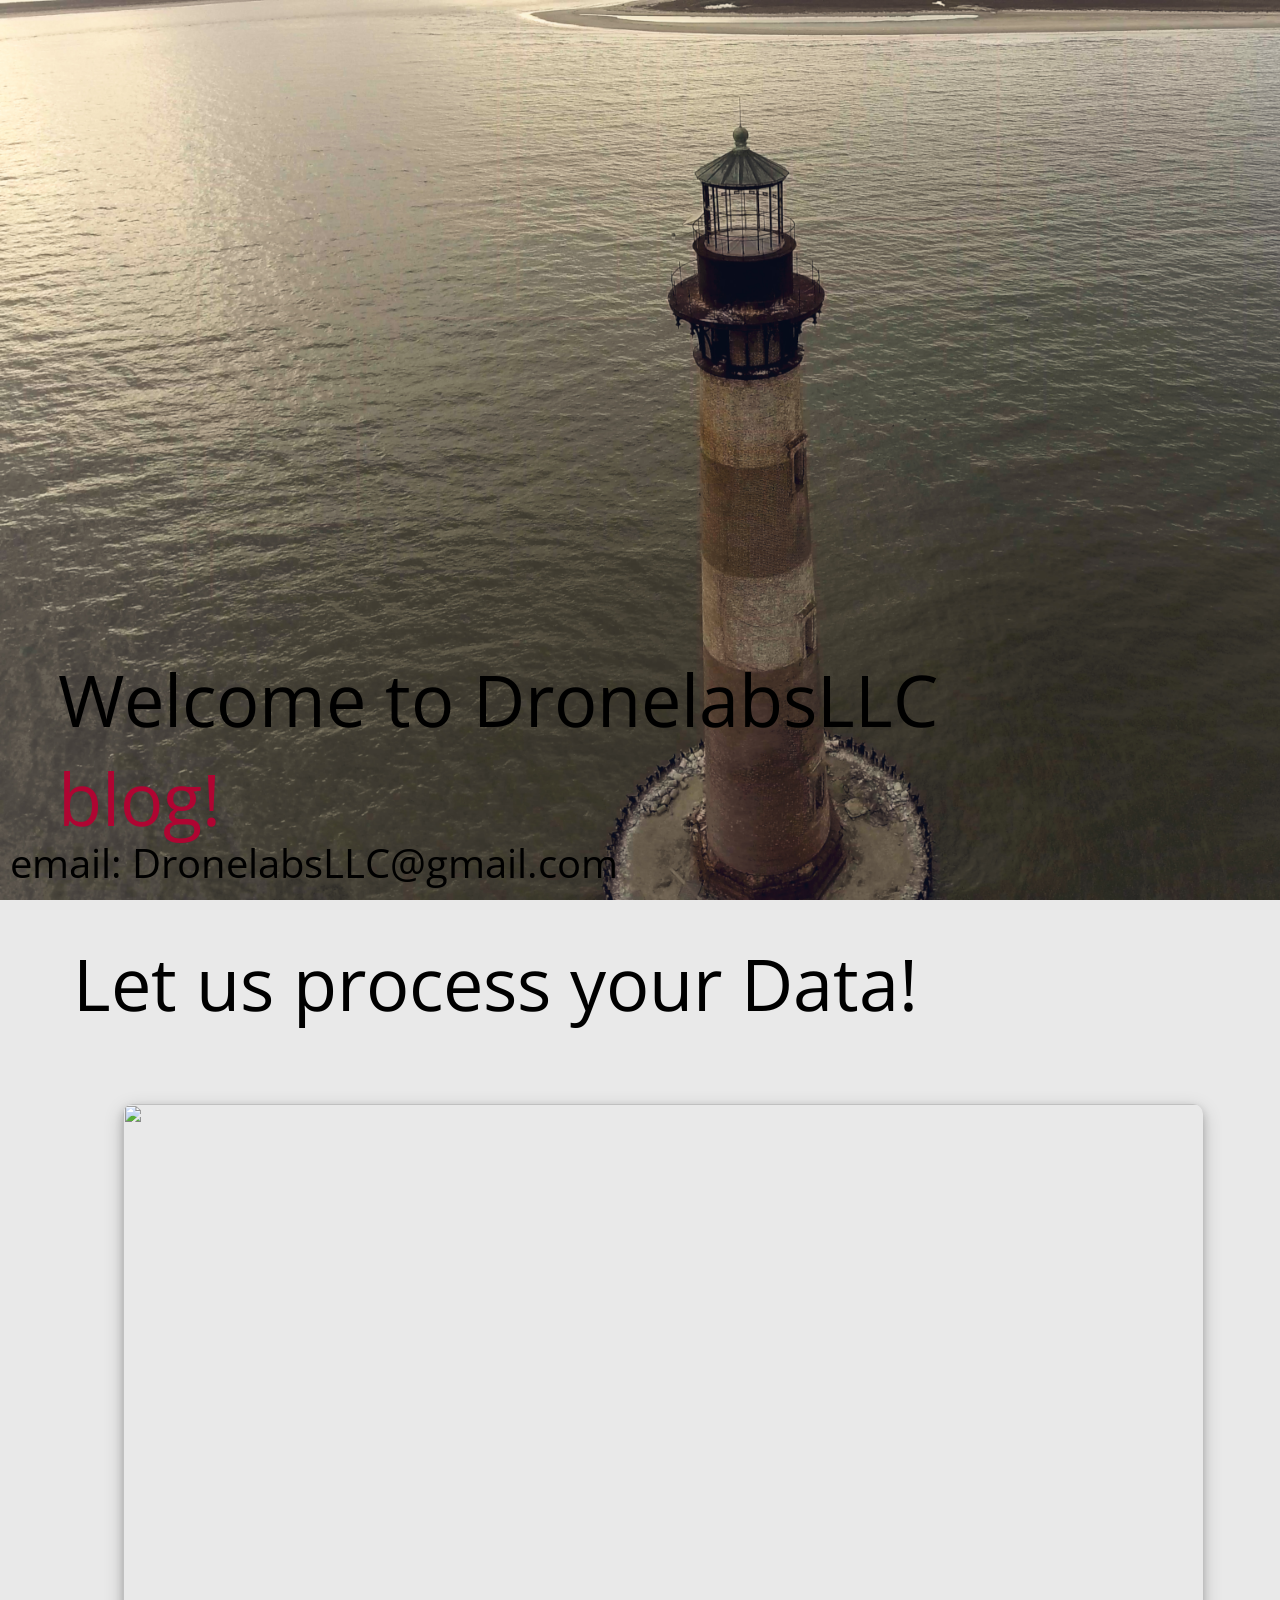
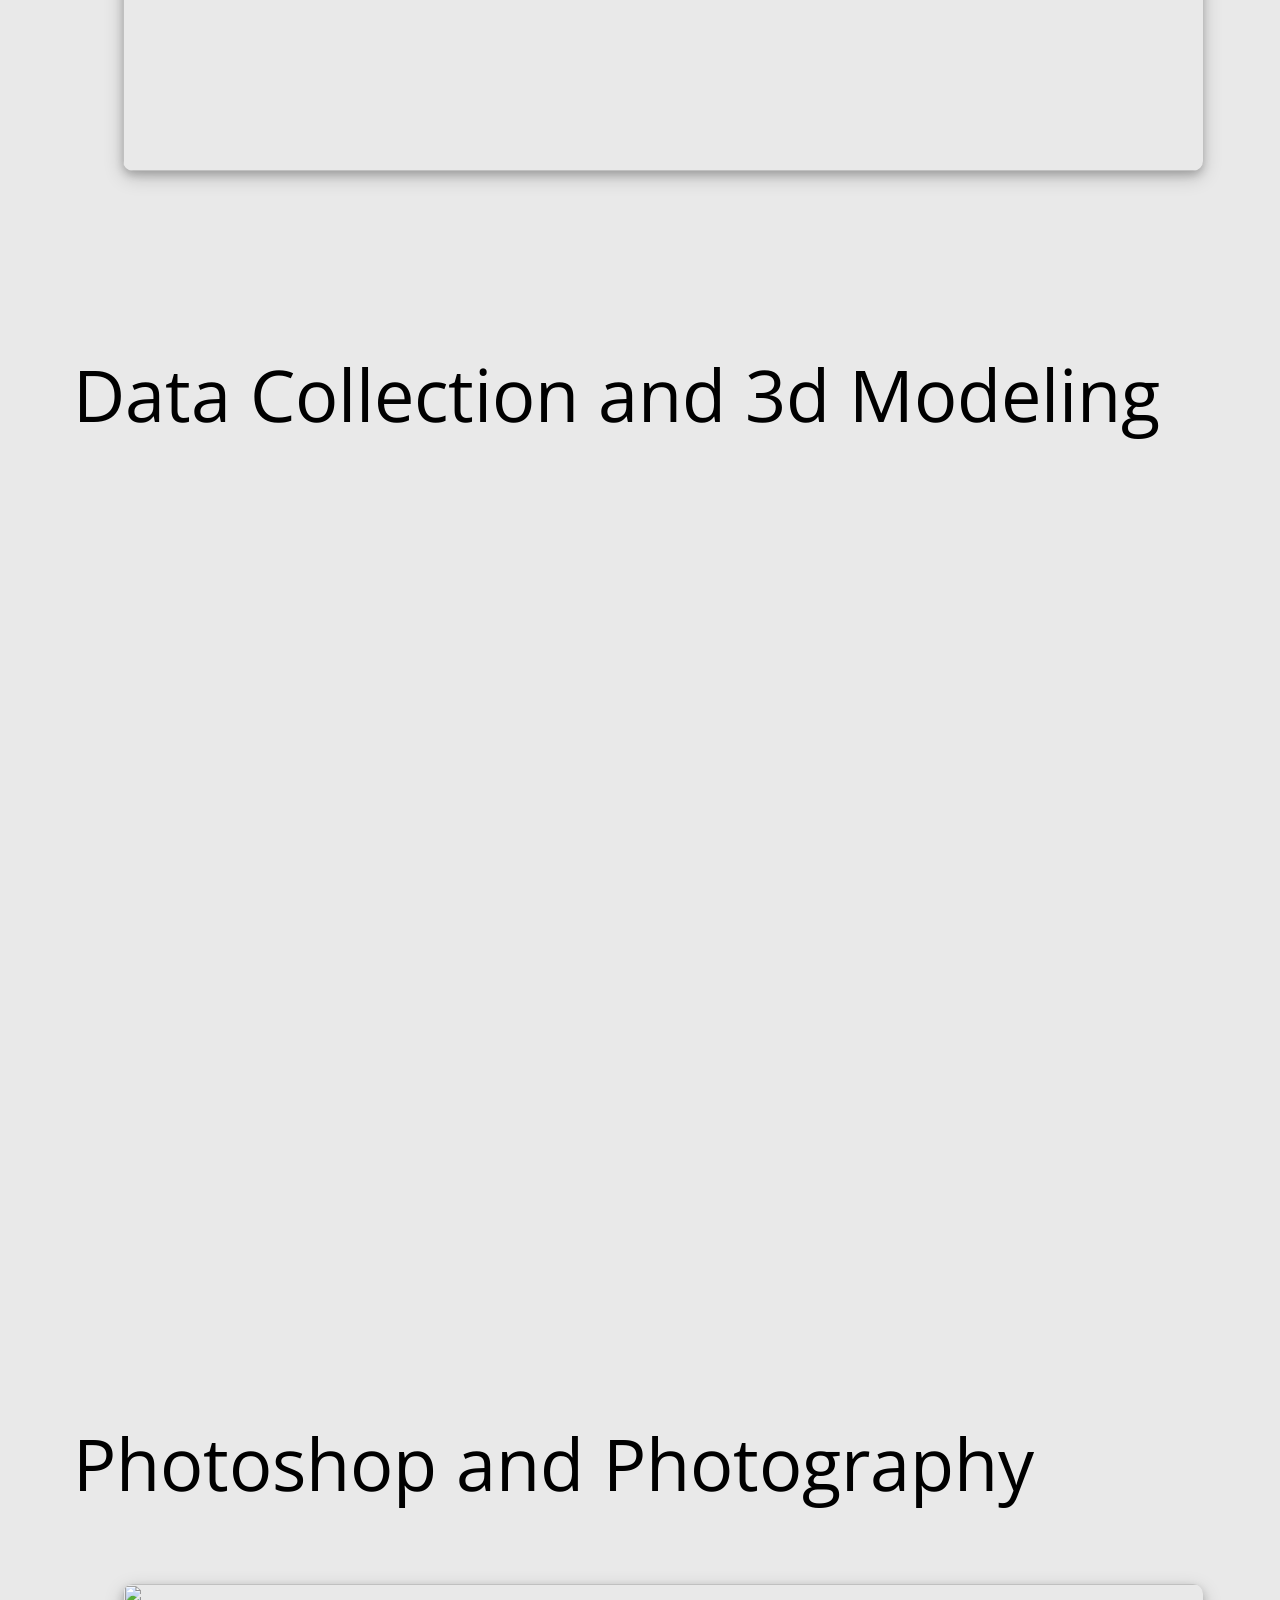
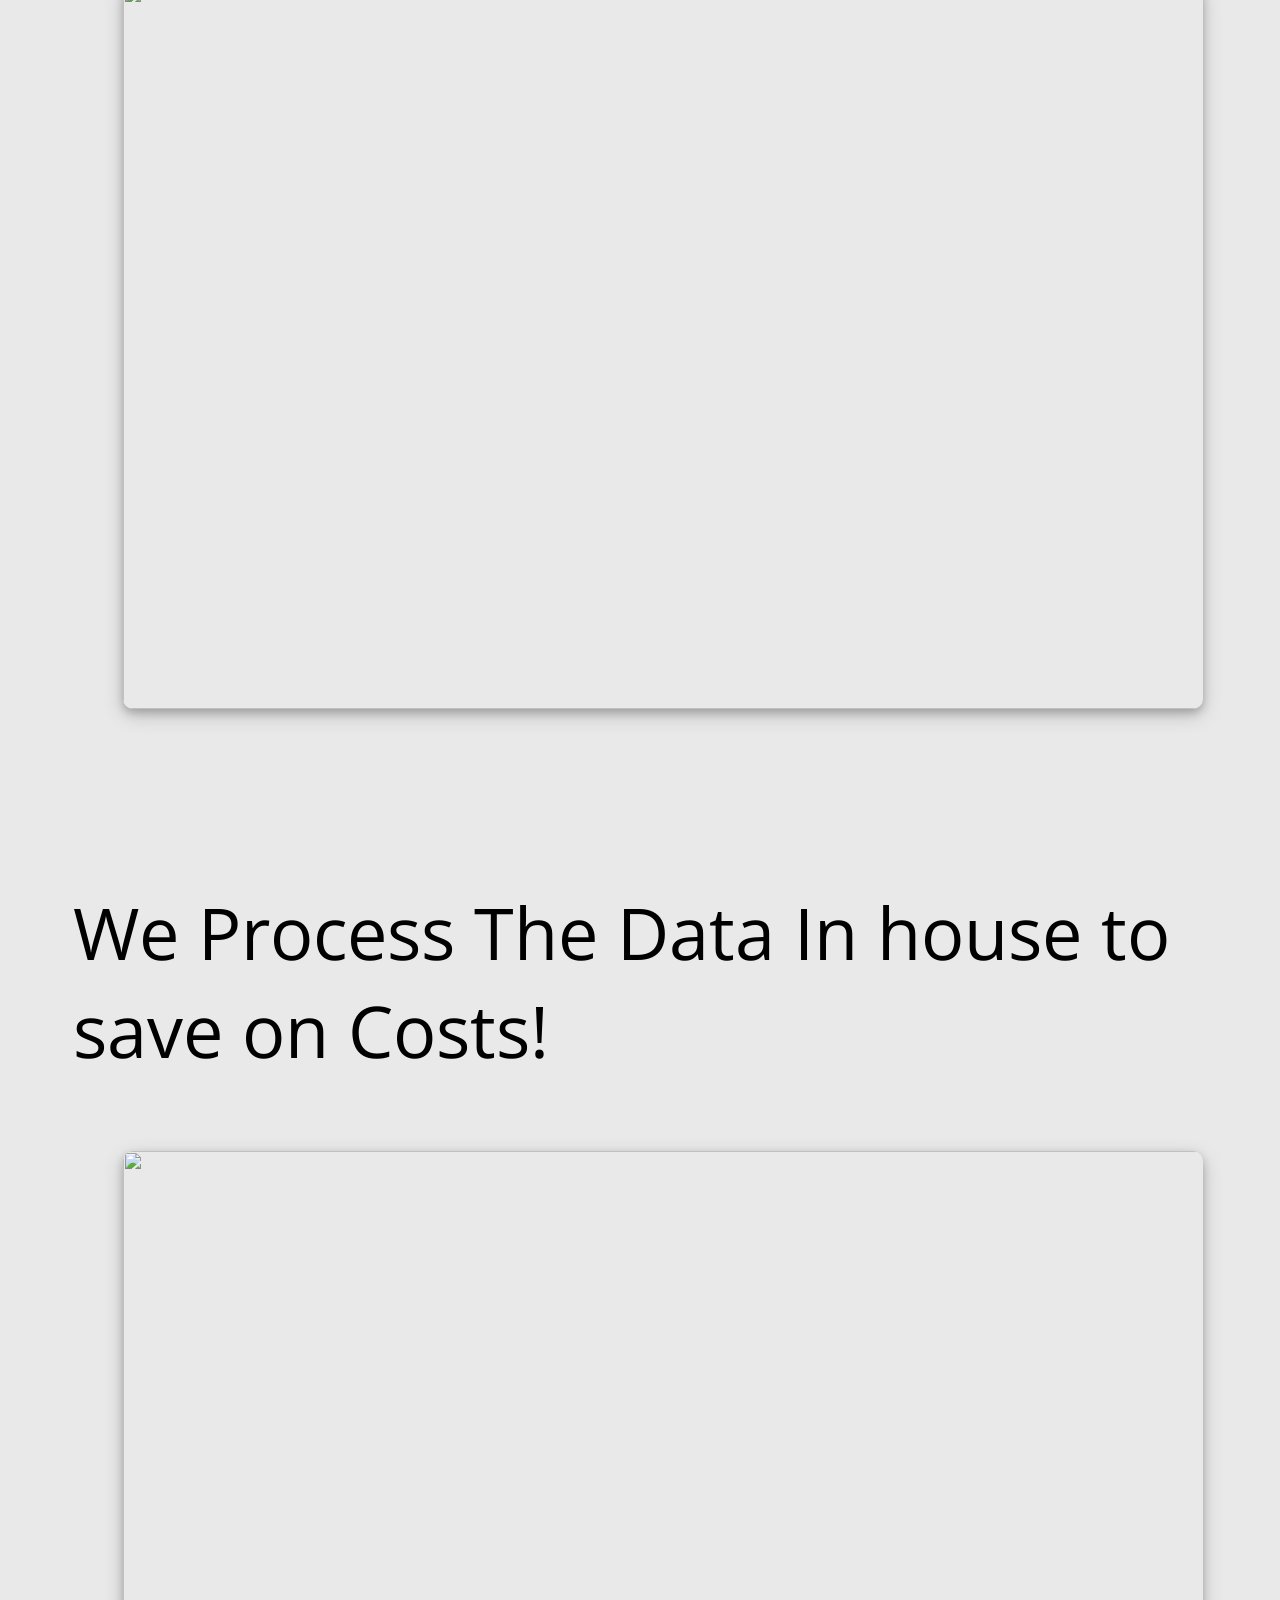
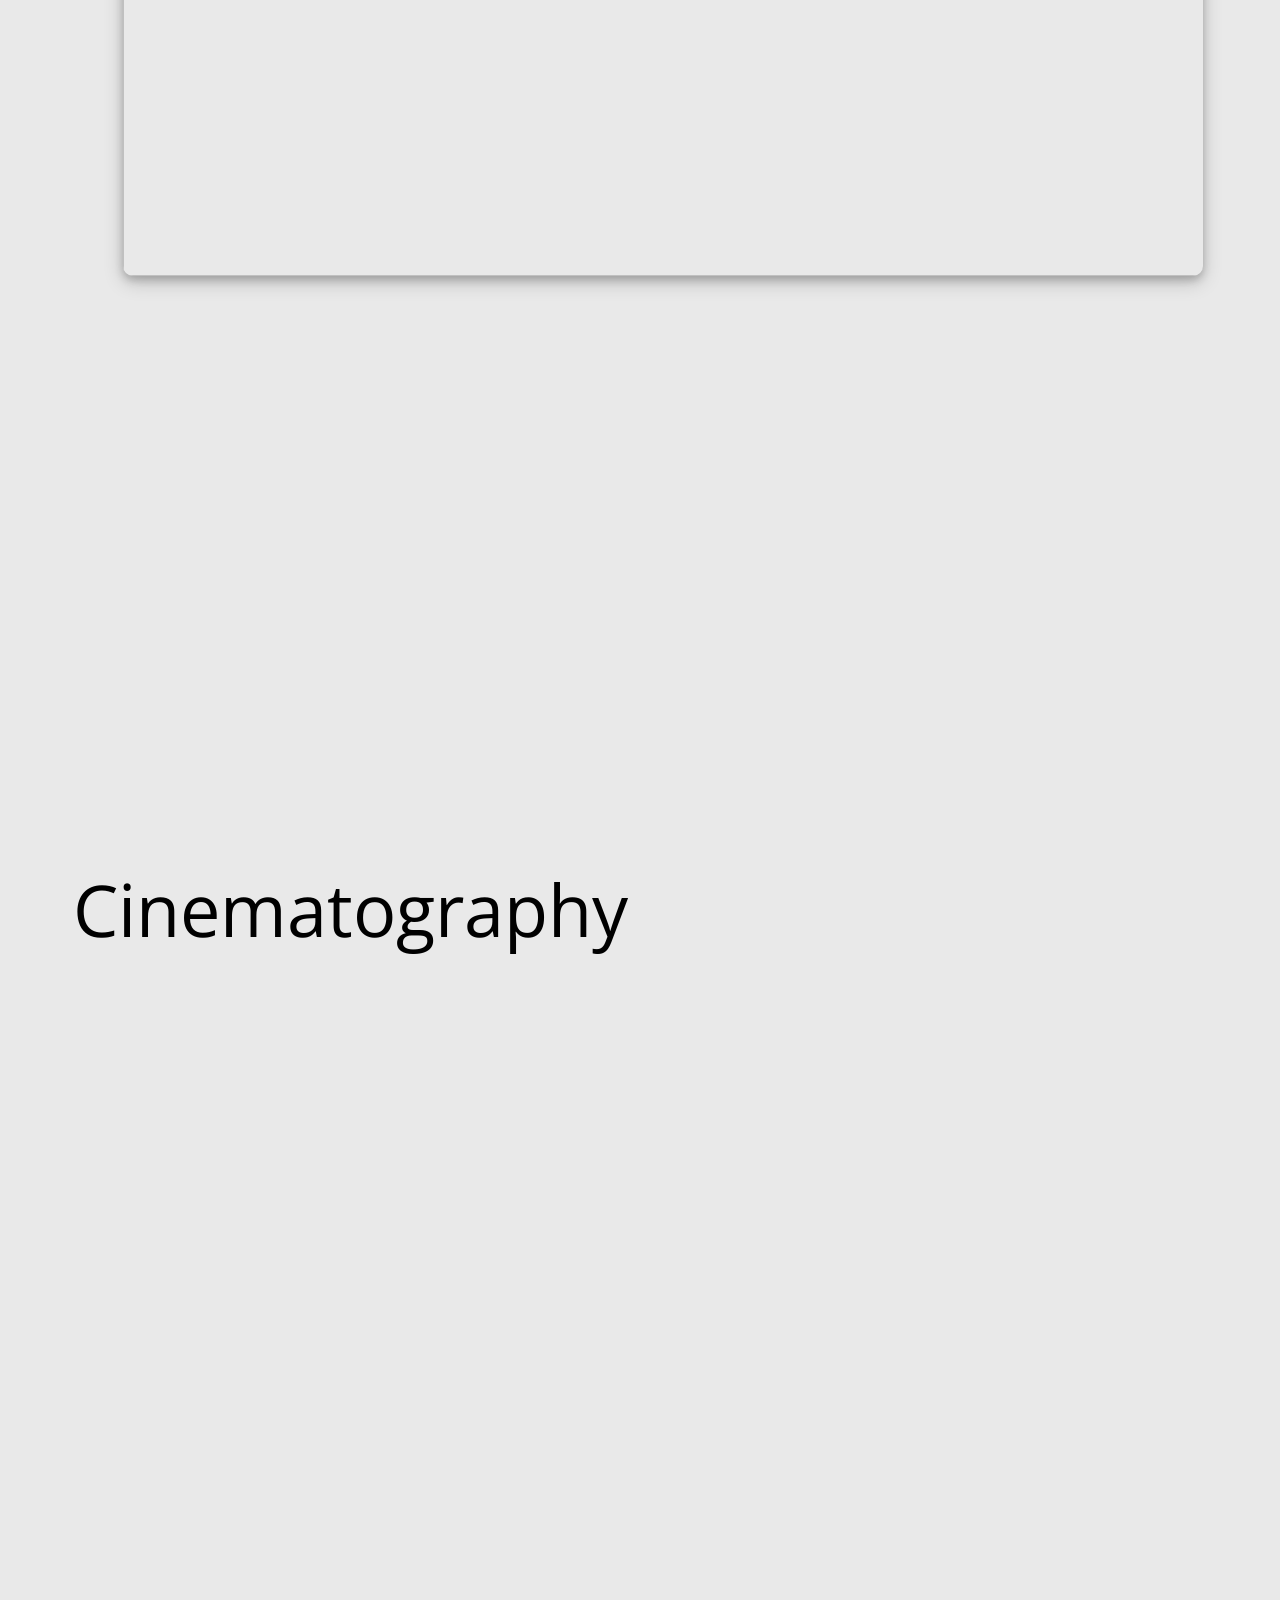
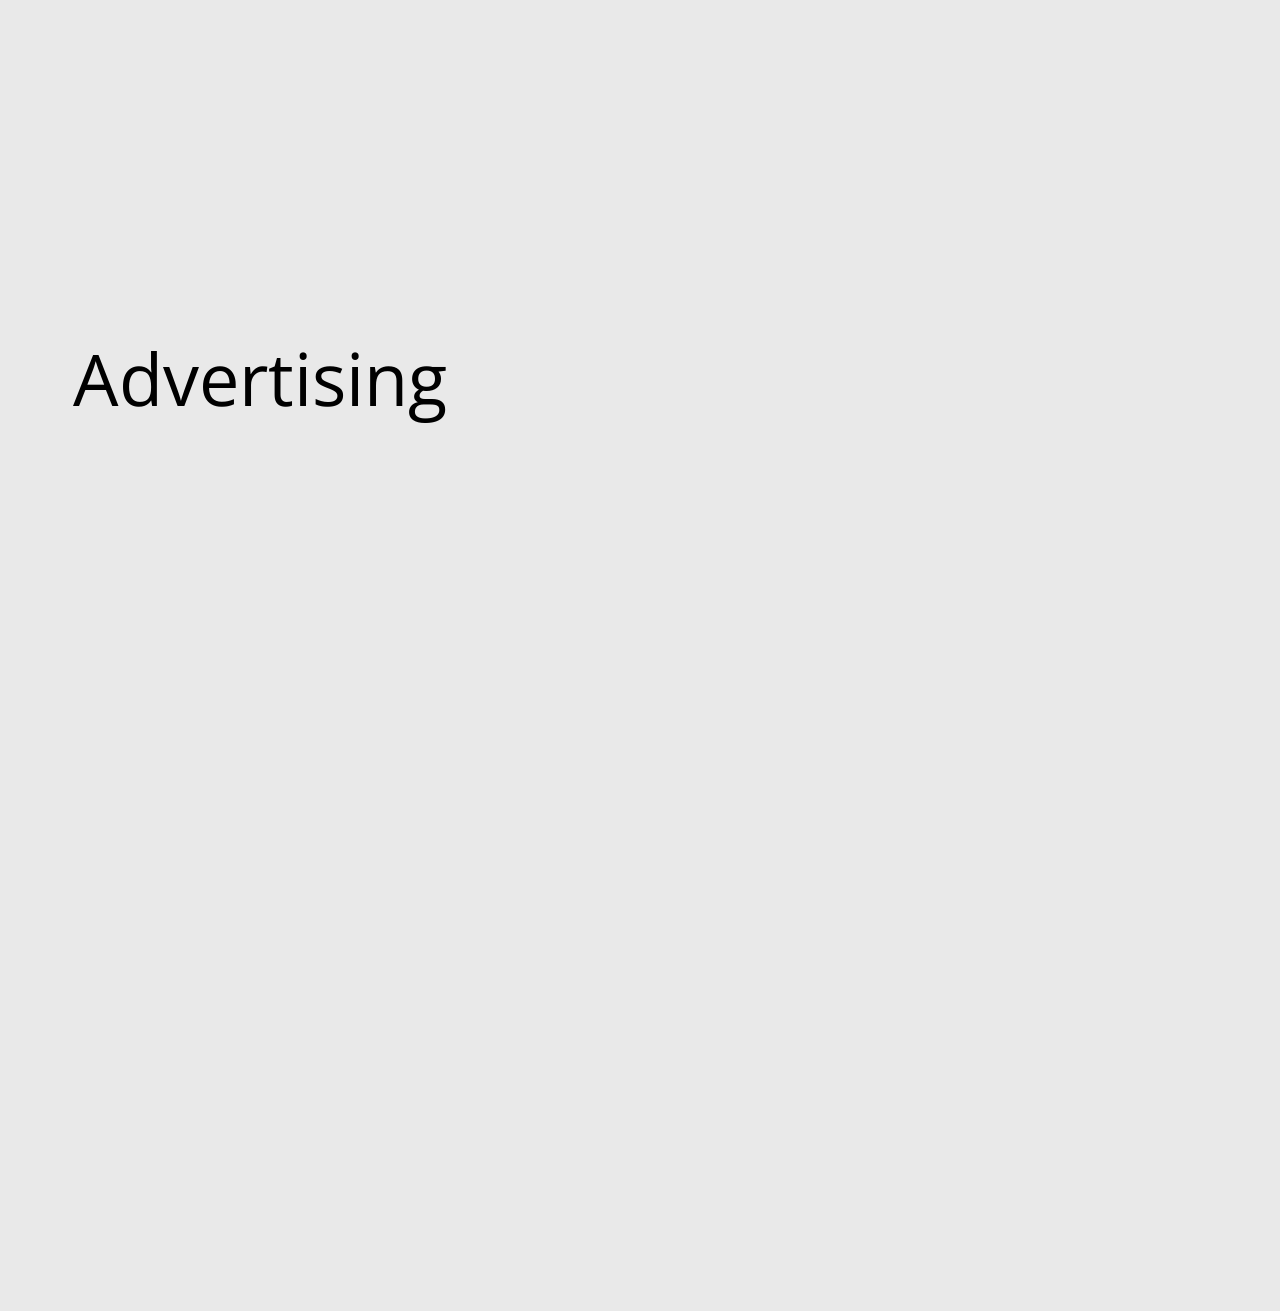
==== index.html @ 5e272d86 "Update index.html" ====
<html>   <head><meta name="viewport" content="width=device-width, initial-scale=.4"><link rel="stylesheet" href="style.css">
        <title>Interpretation & Data Collection</title>

        <style>
  * {
    box-sizing: border-box;
  }

  .row::after {
    content: "";
    clear: both;
    display: table;
  }

  [class*="col-"] {
    float: left;
    padding: 15px;
  }

  .col-1 {width: 8.33%;}
  .col-2 {width: 16.66%;}
  .col-3 {width: 25%;}
  .col-4 {width: 33.33%;}
  .col-5 {width: 41.66%;}
  .col-6 {width: 50%;}
  .col-7 {width: 58.33%;}
  .col-8 {width: 66.66%;}
  .col-9 {width: 75%;}
  .col-10 {width: 83.33%;}
  .col-11 {width: 91.66%;}
  .col-12 {width: 100%;}

  @media only screen and (max-width: 768px) {
  /* For mobile phones: */
  [class*="col-"] {
    width: 100%;
  }
  @media only screen and (min-width: 600px) {
  /* For tablets: */
  .col-s-1 {width: 8.33%;}
  .col-s-2 {width: 16.66%;}
  .col-s-3 {width: 25%;}
  .col-s-4 {width: 33.33%;}
  .col-s-5 {width: 41.66%;}
  .col-s-6 {width: 50%;}
  .col-s-7 {width: 58.33%;}
  .col-s-8 {width: 66.66%;}
  .col-s-9 {width: 75%;}
  .col-s-10 {width: 83.33%;}
  .col-s-11 {width: 91.66%;}
  .col-s-12 {width: 100%;}
}

@media only screen and (min-width: 768px) {
  /* For desktop: */
  .col-1 {width: 8.33%;}
  .col-2 {width: 16.66%;}
  .col-3 {width: 25%;}
  .col-4 {width: 33.33%;}
  .col-5 {width: 41.66%;}
  .col-6 {width: 50%;}
  .col-7 {width: 58.33%;}
  .col-8 {width: 66.66%;}
  .col-9 {width: 75%;}
  .col-10 {width: 83.33%;}
  .col-11 {width: 91.66%;}
  .col-12 {width: 100%;}
}

  html {
    font-family: "Lucida Sans", sans-serif;
  }

  .header {
    background-color: #9933cc;
    color: #ffffff;
    padding: 15px;
  }

  .menu ul {
    list-style-type: none;
    margin: 0;
    padding: 0;
  }

  .menu li {
    padding: 8px;
    margin-bottom: 7px;
    background-color: #33b5e5;
    color: #ffffff;
    box-shadow: 0 1px 3px rgba(0,0,0,0.12), 0 1px 2px rgba(0,0,0,0.24);
  }

  .menu li:hover {
    background-color: #0089dc;
  }

  }
}
  </style>


    <iframe scrolling="no" title="WebODM" width="61.8033%" height="560" frameBorder="0" src="http://localhost:8000/public/task/38eacae8-c5f4-4ce7-bb2e-de805696dd0c/iframe/3d/"></iframe>




    </head>

  <body><ul><li><a href="https://tannerpace.github.io/https-tannerpace.github.io-tannerpace.github.io-github-pages-with-jekyll-/">blog!</a/li>












<div class="col">
    <div class="col-12">
      <p>Let us process your Data!<p>

    <img src="img_snow.jpg" style="width:1302px;height:667px">
</div>
   <div class="col">
    <div class="col-12">
      <p>Data Collection and 3d Modeling<p>
    <iframe scrolling="no" title="WebODM" width="1089" height="725" frameBorder="0" src="http://localhost:8000/public/task/38eacae8-c5f4-4ce7-bb2e-de805696dd0c/iframe/3d/"></iframe>


  </div>

  <div class="col">
    <div class="col-12">
      <p>Photoshop and Photography<p>
    <img src="img_mountains.jpg" style="width:1089px;height:725px">
  </div>

  <div class="col">
    <div class="col-12">
      <p>We Process The Data In house to save on Costs!<p>
    <img src="img_lights.jpg" style="width:1089px;height:725px">
            <iframe scrolling="no" title="WebODM" width="61.8033%" height="360" frameBorder="0" src="http://localhost:8000/public/task/38eacae8-c5f4-4ce7-bb2e-de805696dd0c/iframe/3d/">style="width:1089px;height:725px"</iframe>
  </div>

   <div><div class="col">
     <div class="col-12">
       <p>Cinematography<p>
<iframe width="1089" height="725" src="https://www.youtube.com/embed/X17mRX3jAWE?start=51" frameborder="0" allow="accelerometer; autoplay; encrypted-media; gyroscope; picture-in-picture" allowfullscreen></iframe>
</div>

   <div><div><div class="col">
     <div class="col-12">
       <p>Advertising<p>
      <iframe width="1089" height="725" src="https://www.youtube.com/embed/dfGx8R7il2o" frameborder="0" allow="accelerometer; autoplay; encrypted-media; gyroscope; picture-in-picture" allowfullscreen></iframe>

   </div>


 </body>
 </html>
---- style.css ----
@import url('https://fonts.googleapis.com/css?family=Permanent+Marker|Playfair+Display:900|Open+Sans');

body {
    background: #e9e9e9;

    background-image: url('background.jpg');
    background-size: cover;
    padding: 10px;
    font-family: 'Open Sans', sans-serif;
    color: #black;
    display: ;
    align-items: center;
    grid-template-columns: 300px auto;
    background-repeat: no-repeat;
    background-attachment: fixed;
    background-position: left;
}


body:after {
    content: "email: DronelabsLLC@gmail.com ";
    position: fixed;
    left: 0;
    bottom: 0;
    width: 100%;
    padding: 10px;
    color: #white;
    font-size: 30pt;
}

h1 {
    grid-row-start: 1;
    grid-column-start: 1;
    grid-column-end: 3;
    color: rgb(104, 85, 57);
    font-size: 48pt;
    font-family: 'Playfair Display', sans-serif;

    background-image: linear-gradient(120deg, rgb(30,77,53) 0%, rgb(245, 233, 149) 50%, rgb(28, 33, 104) 100%);
    background-repeat: no-repeat;
    background-size: 75% 0.2em;
    background-position: 0 100%;
    transition: background-size 0.25s ease-in;
}

img {
    grid-row-start: 2;
    grid-column-start: 1;
    max-width: 1080px;
    max-height: 1080px;
    border-radius: 10px;
    box-shadow: 0 4px 8px 0 rgba(0, 0, 0, 0.2), 0 6px 20px 0 rgba(0, 0, 0, 0.19);
    margin: 50px;
    display: flex
}

ul {
    list-style-type: none;
    grid-row-start: 2;
    grid-column-start: 2;
    width: hsl(360, 100%, 100%);px;
    font-size: 54pt;
}

ul:before {
    content: 'Welcome to DronelabsLLC ';
    font-family: 'Permanent Marker',
    color:

    font-size: 24pt;
}

li {
    padding-top: 1px;
}

a {
    color: rgb(175, 5, 50);
    display: inline-block;
    overflow: hidden;
    position: relative;
    text-decoration: none;
    vertical-align: bottom;
  }
  a:after
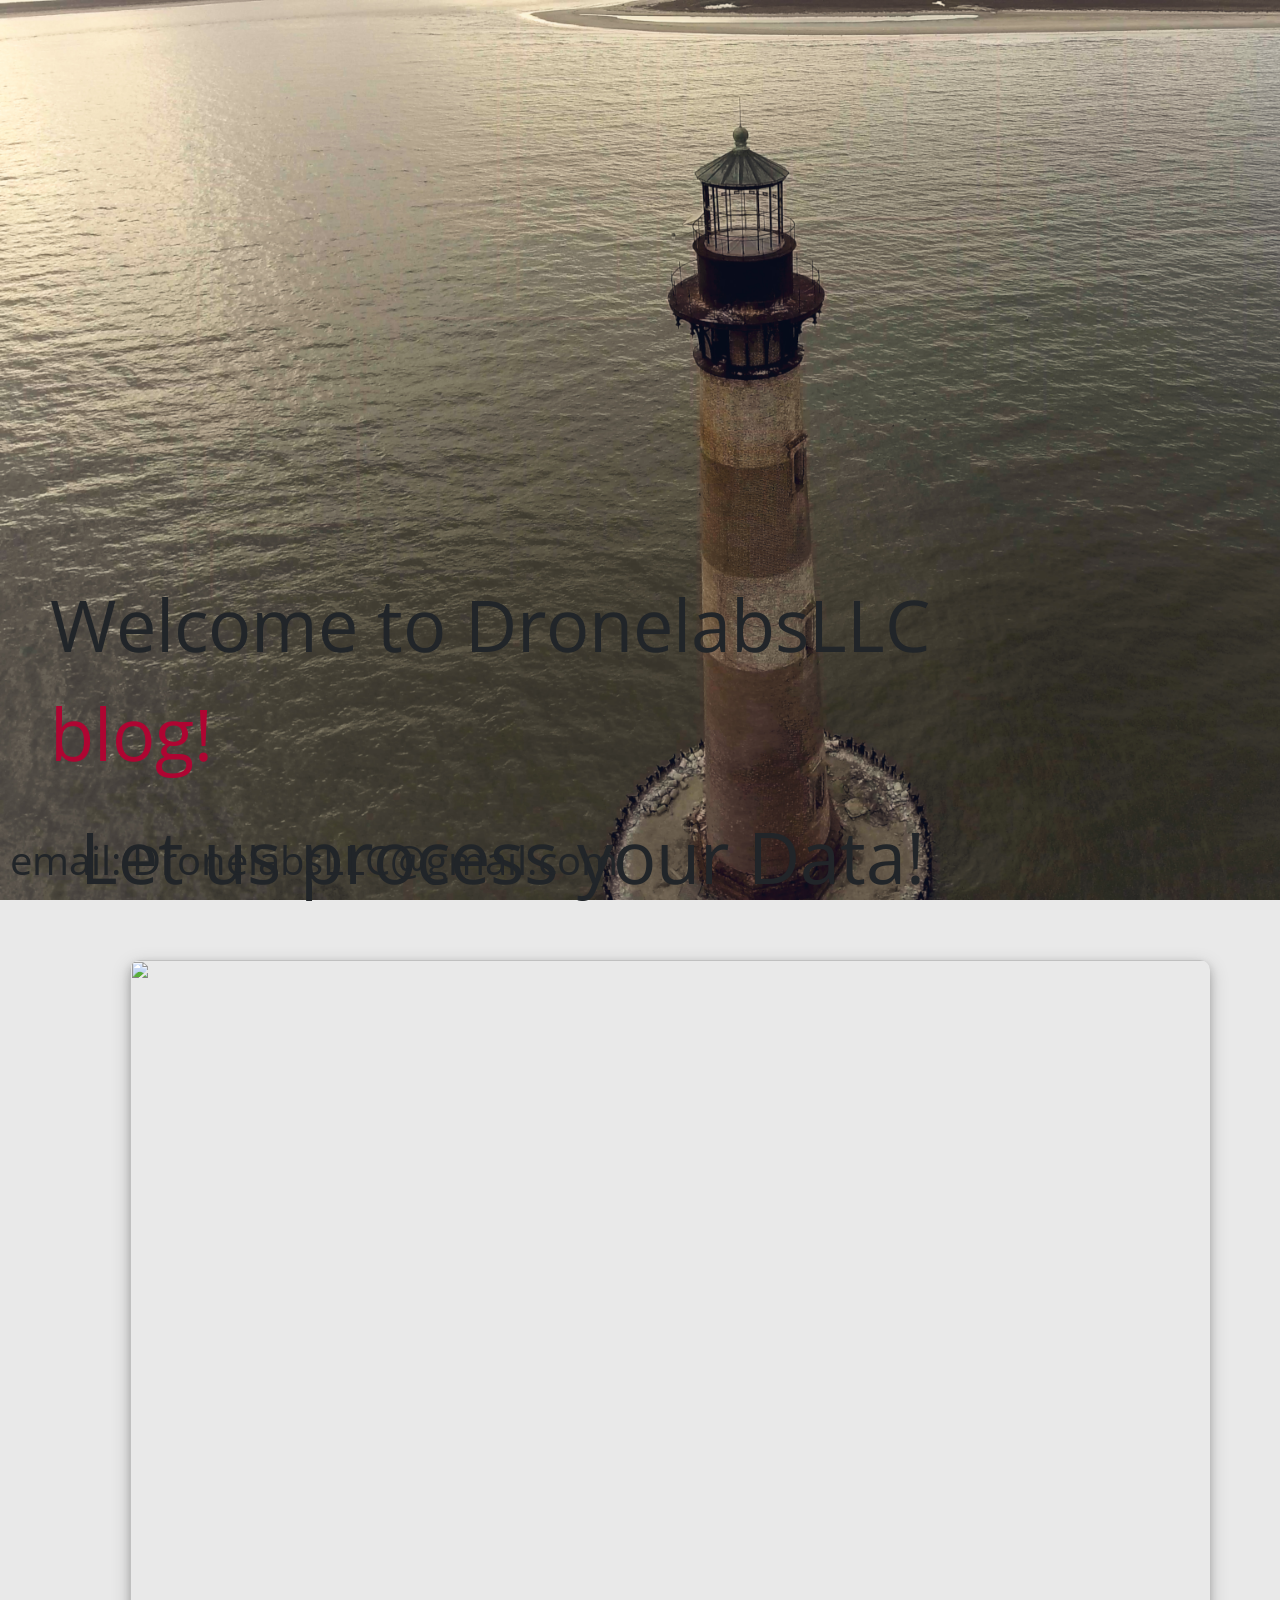
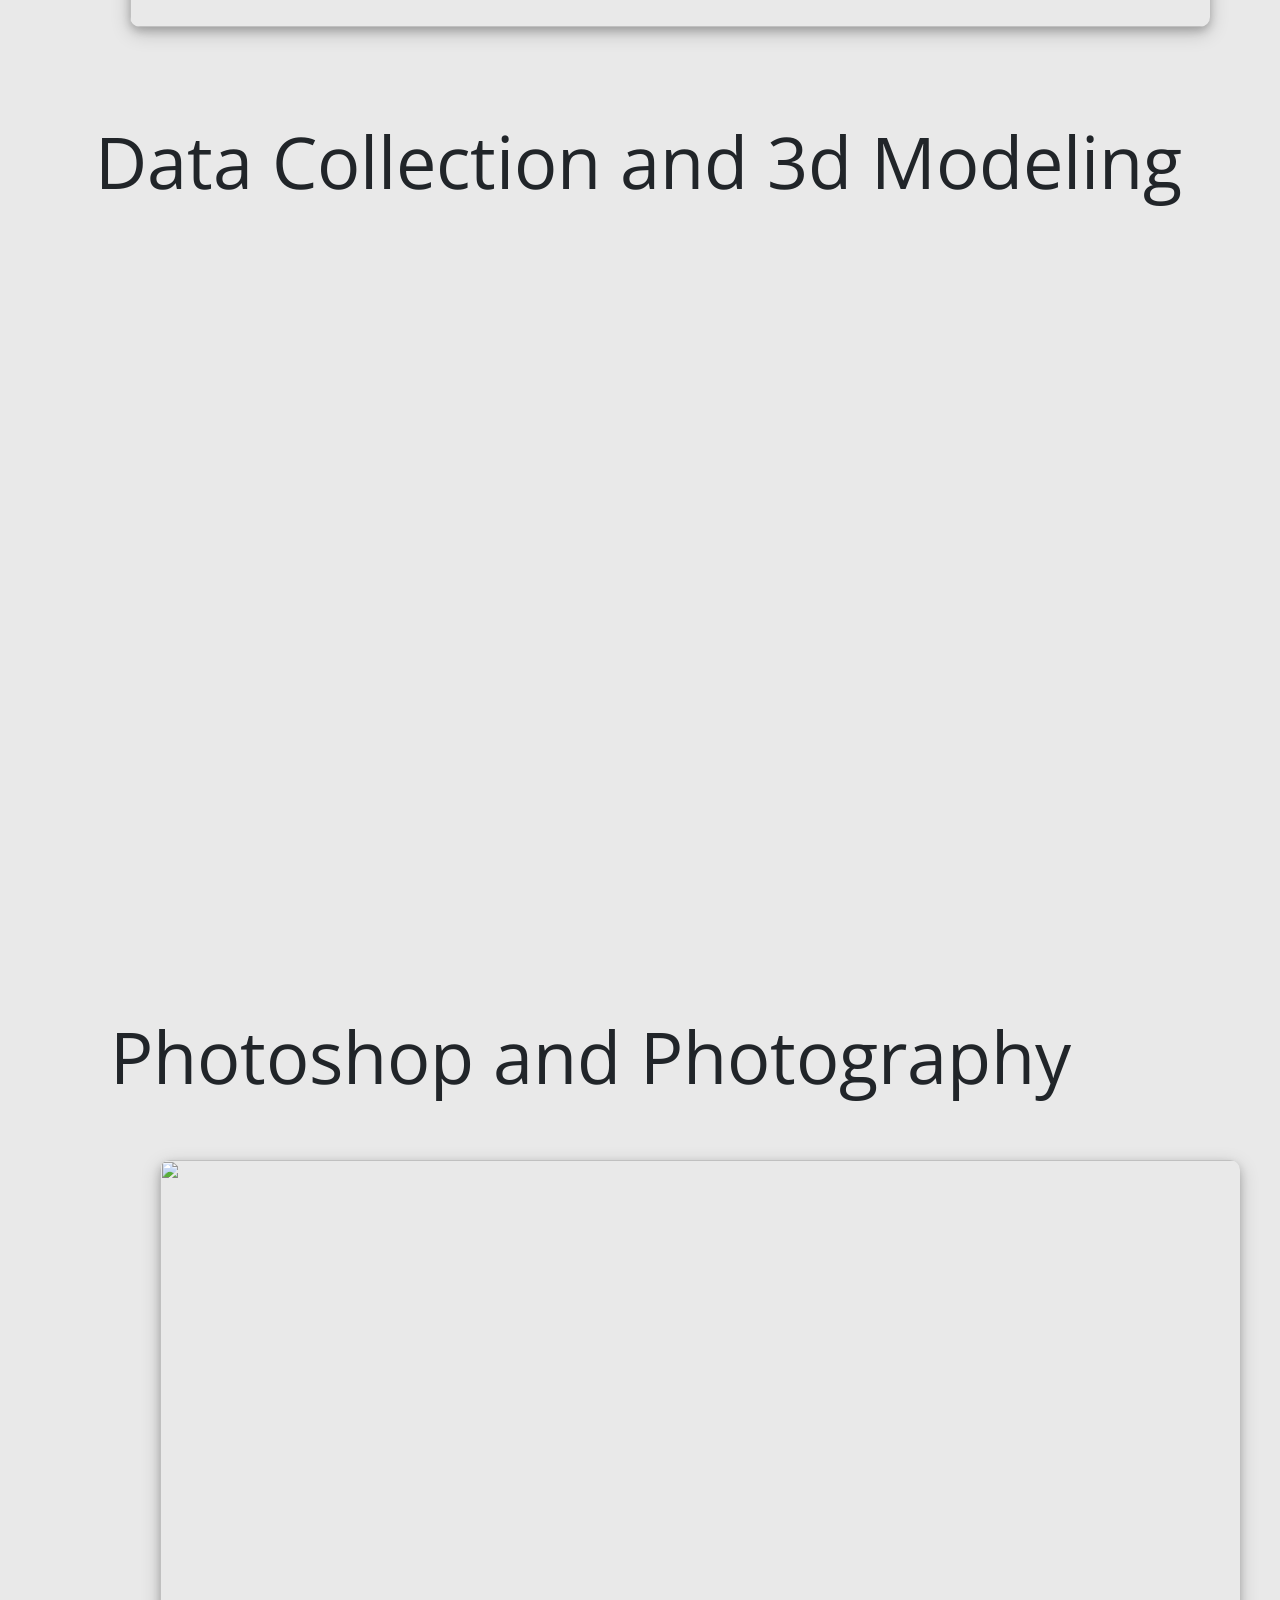
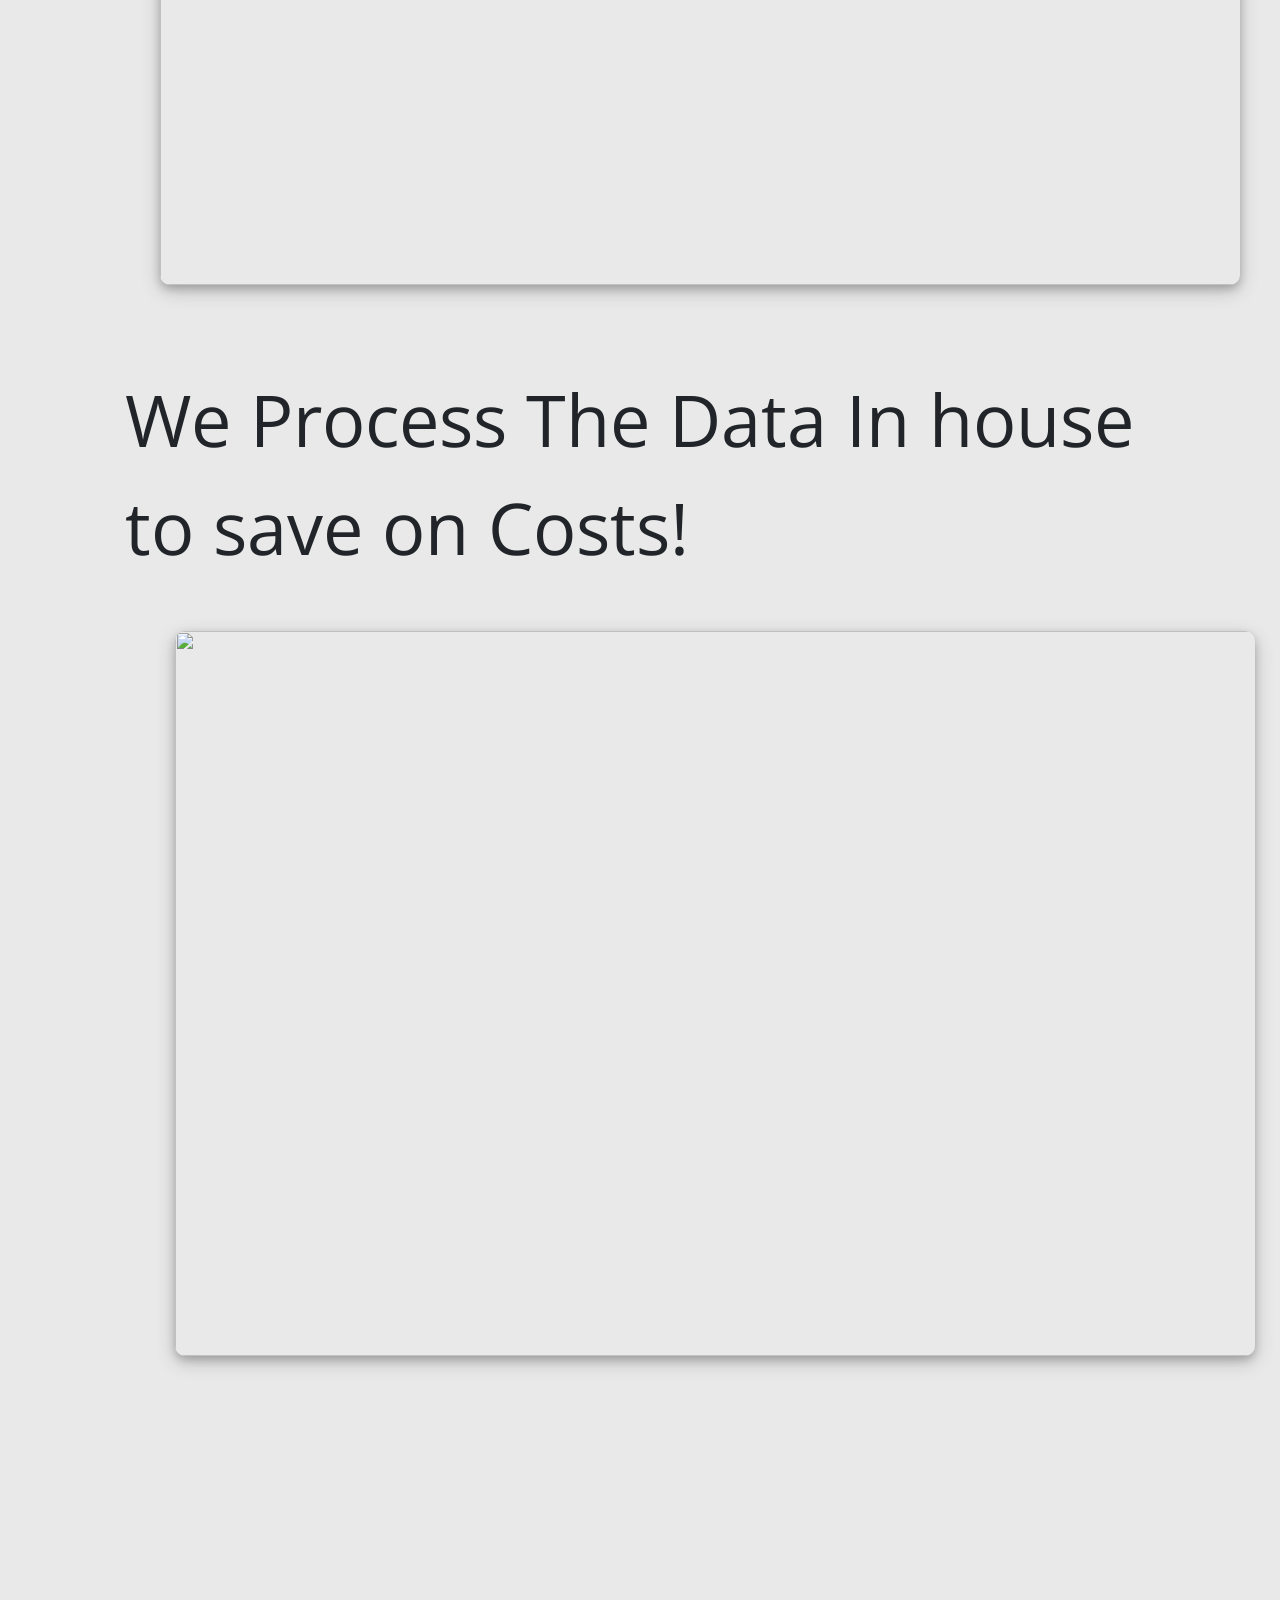
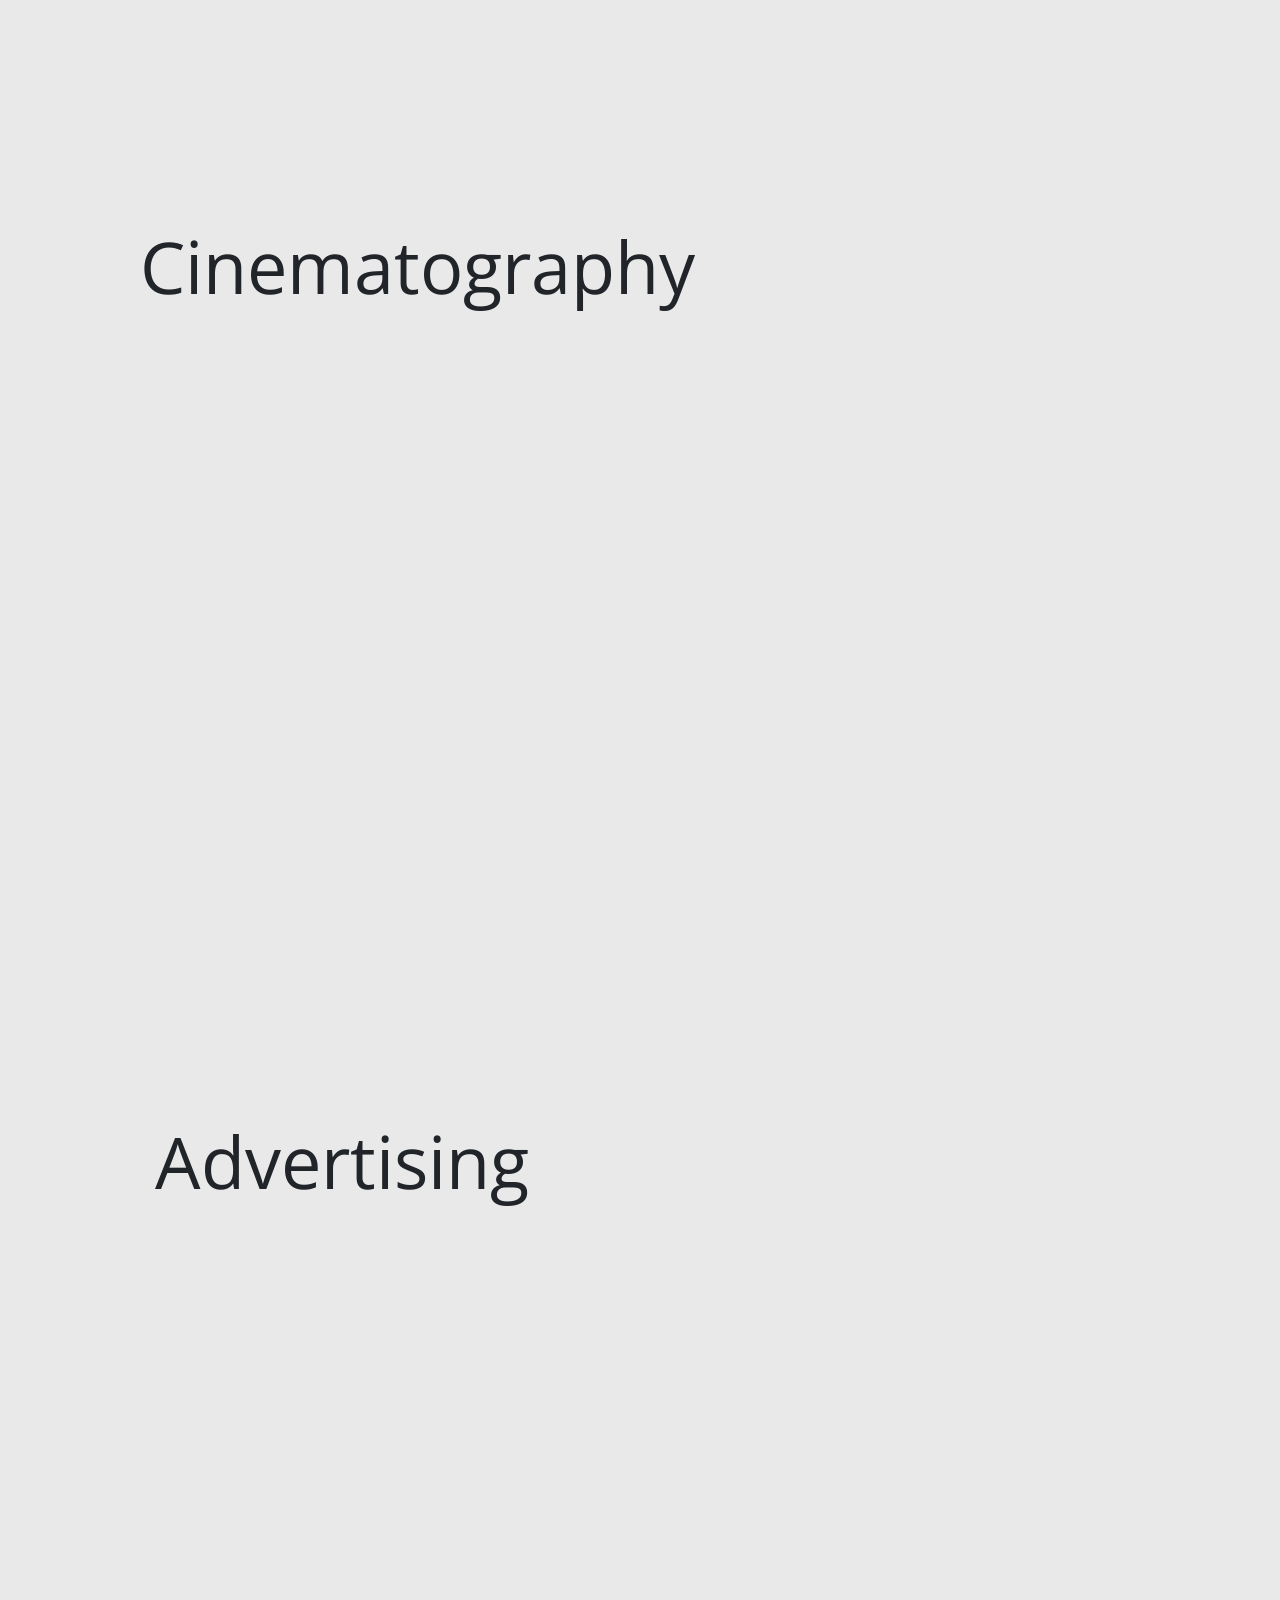
==== commit 3328d34a: "Update index.html added bootstrap style" ====
--- a/index.html
+++ b/index.html
@@ -1,4 +1,4 @@
-<html>   <head><meta name="viewport" content="width=device-width, initial-scale=.4"><link rel="stylesheet" href="style.css">
+<html>   <head><link rel="stylesheet" href="https://maxcdn.bootstrapcdn.com/bootstrap/4.0.0/css/bootstrap.min.css" integrity="sha384-Gn5384xqQ1aoWXA+058RXPxPg6fy4IWvTNh0E263XmFcJlSAwiGgFAW/dAiS6JXm" crossorigin="anonymous"><meta name="viewport" content="width=device-width, initial-scale=.4"><link rel="stylesheet" href="style.css">
         <title>Interpretation & Data Collection</title>
 
         <style>
@@ -92,7 +92,7 @@
   }
 
   .menu li:hover {
-    background-color: #0089dc;
+    background-color: #0099cc;
   }
 
   }
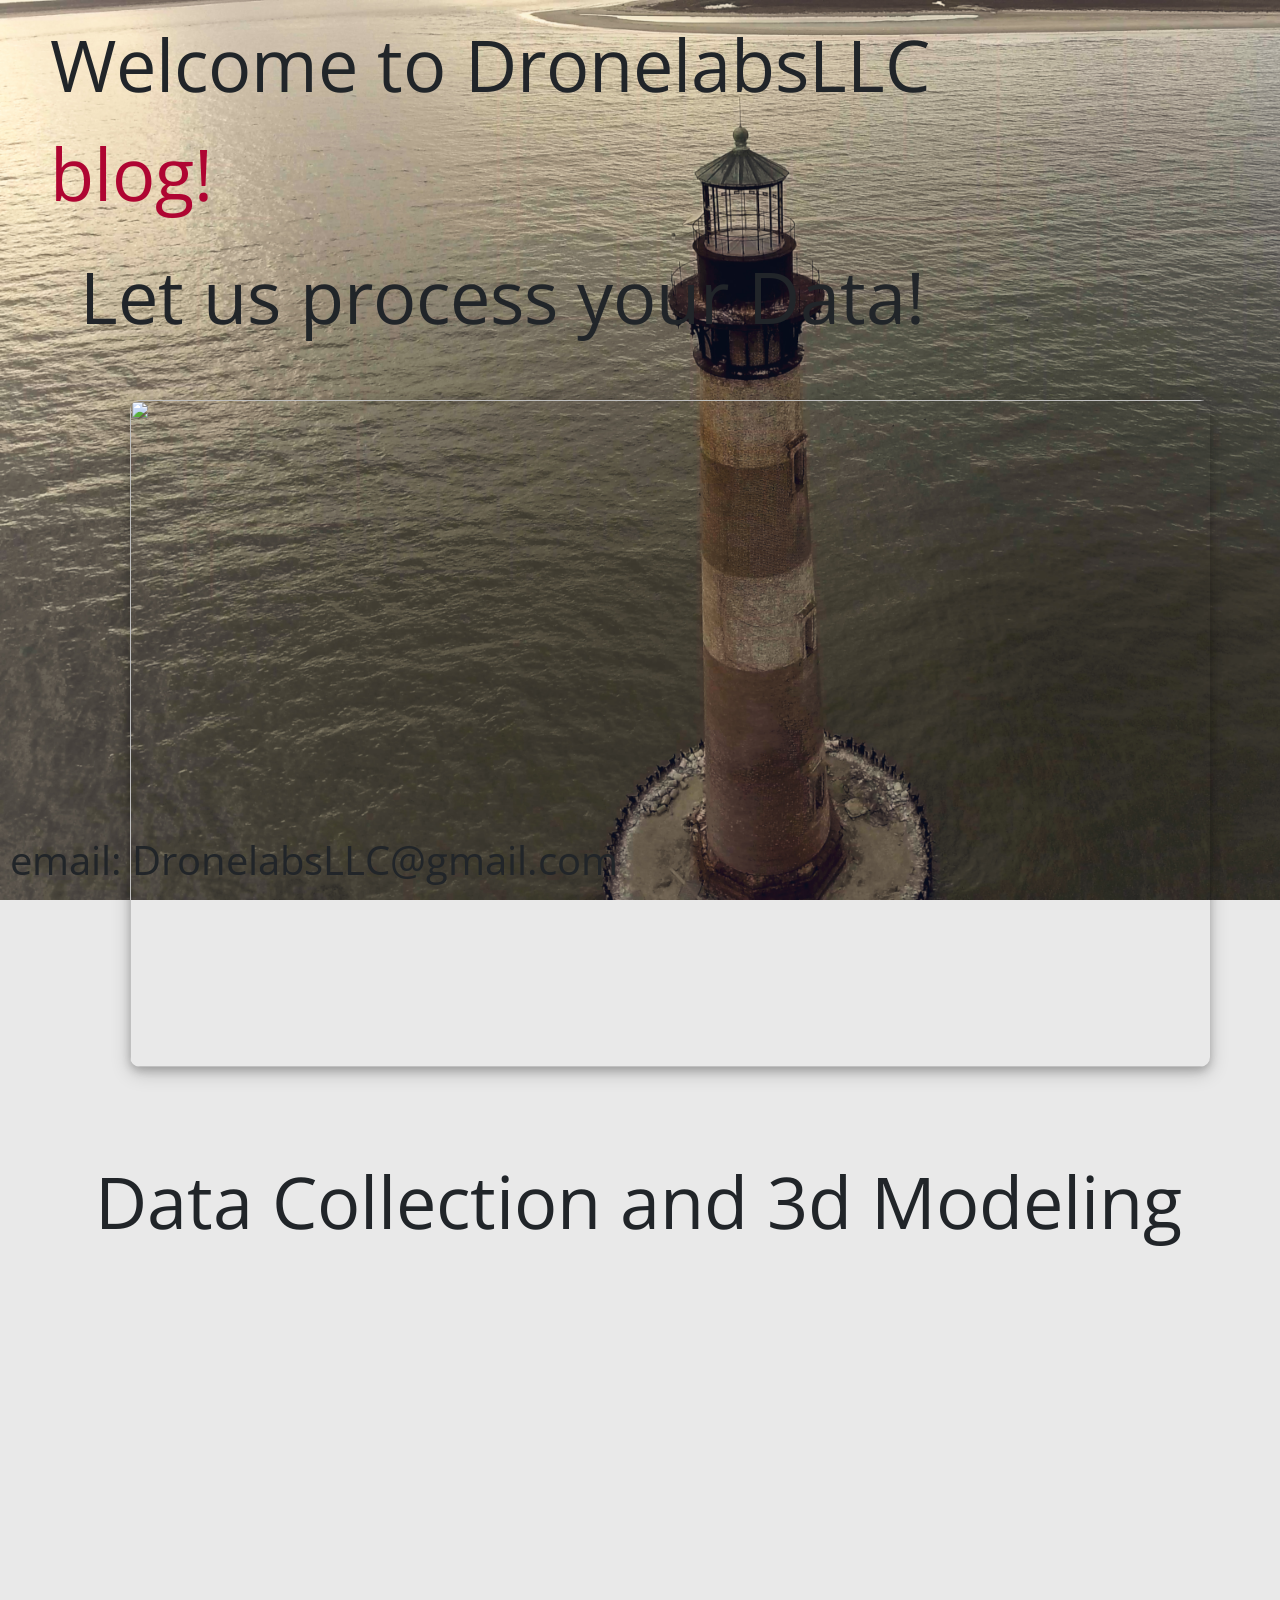
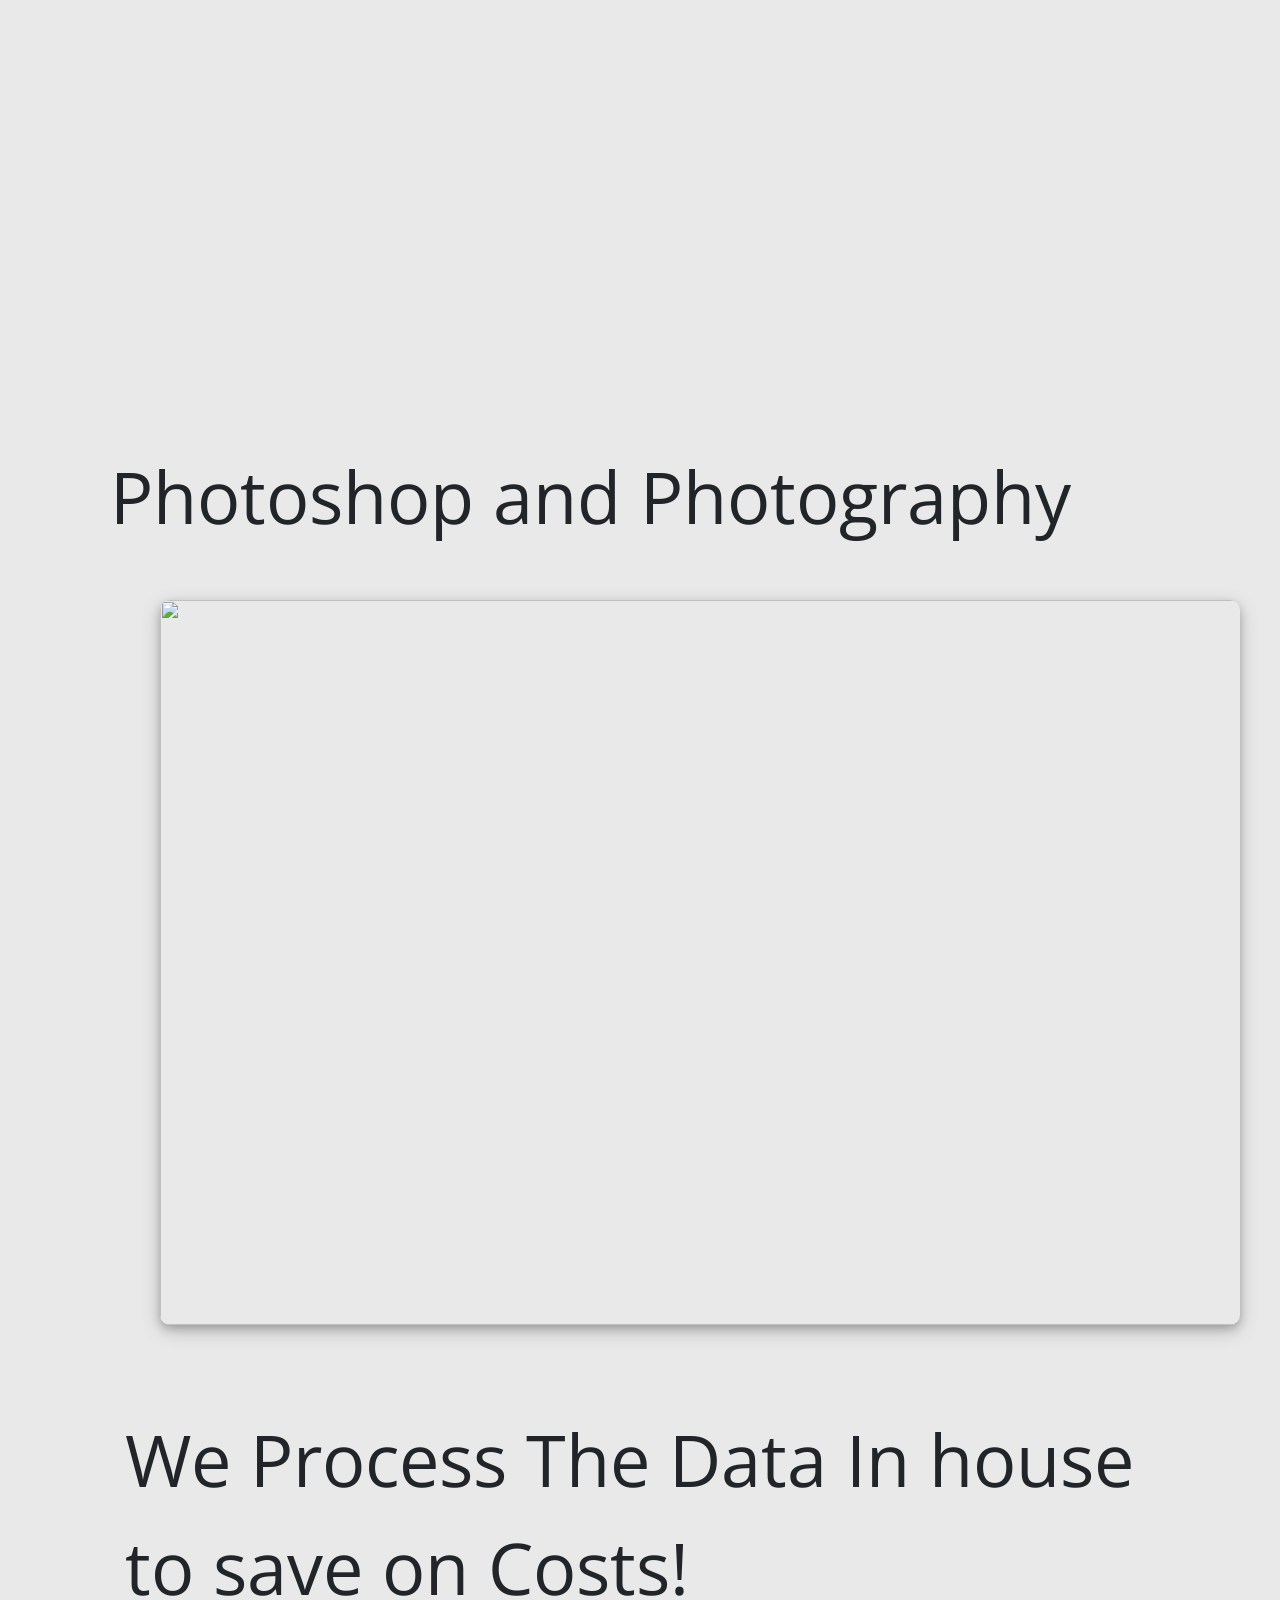
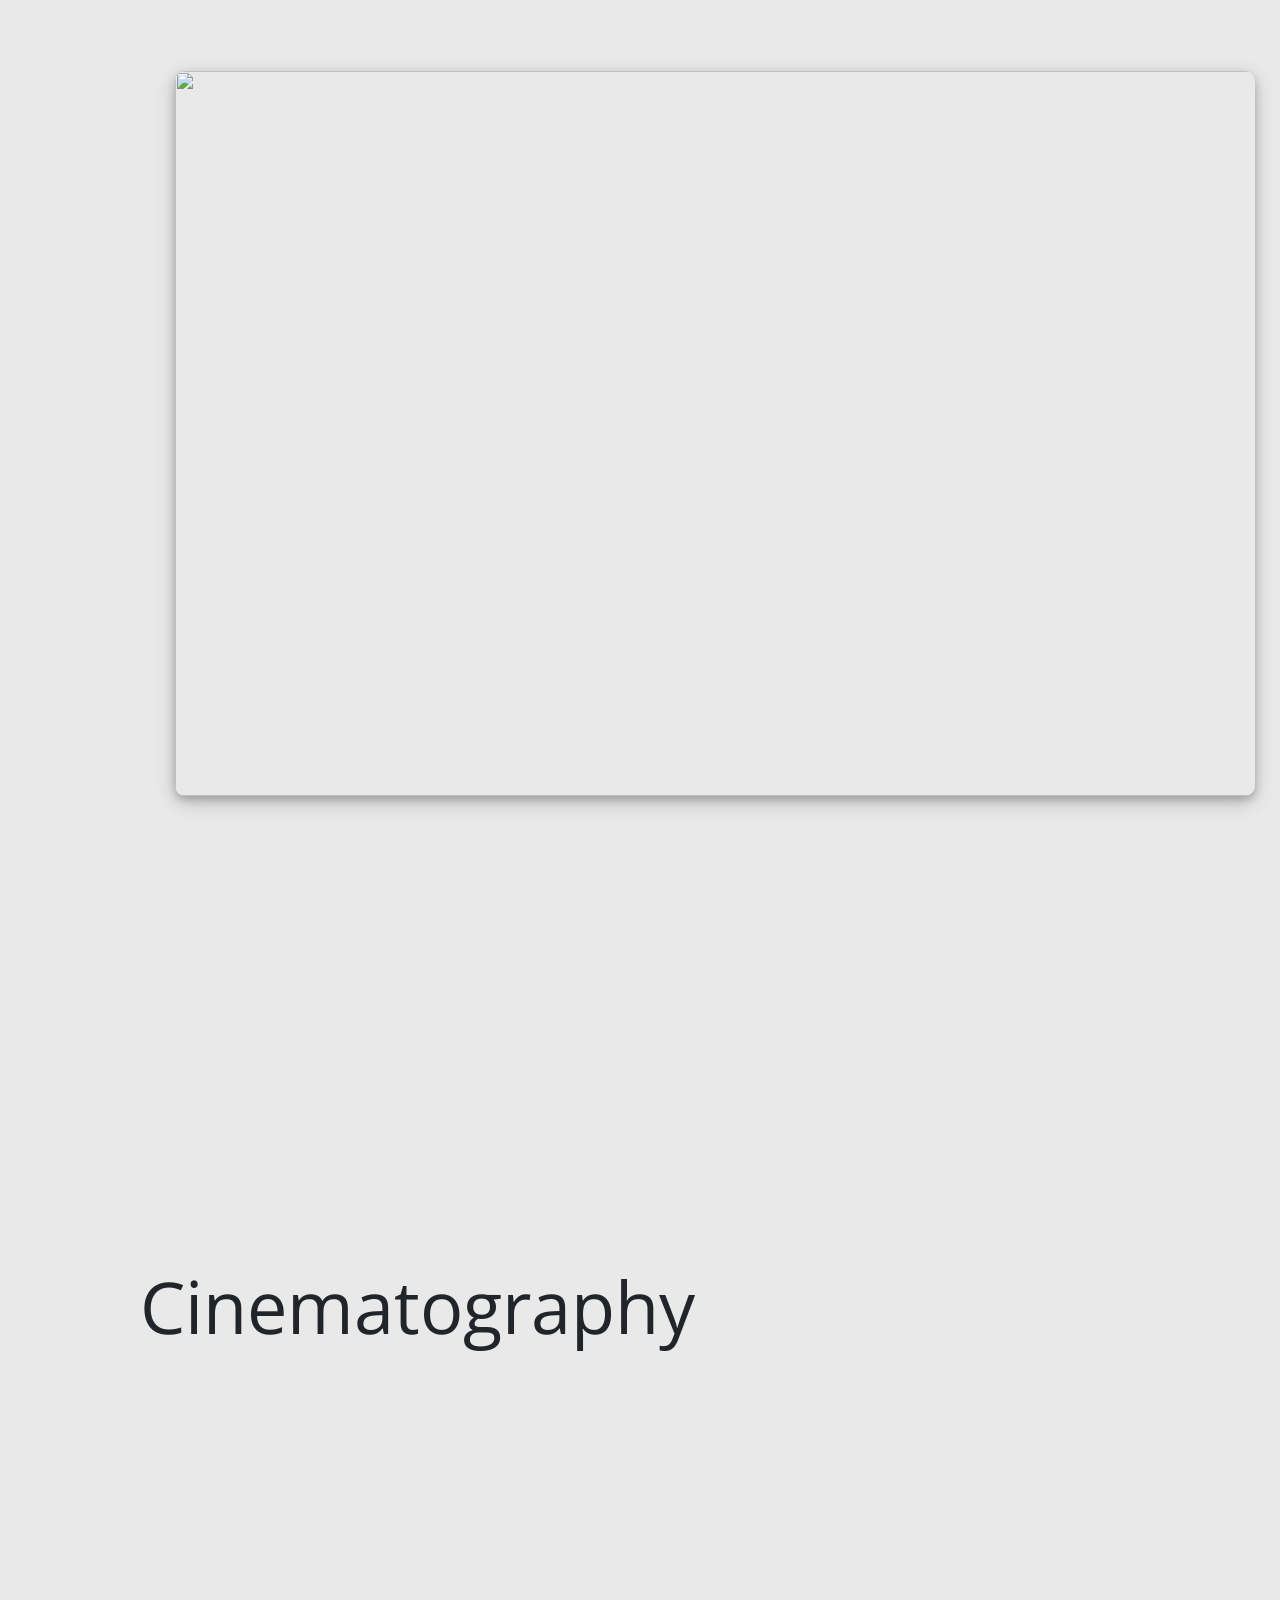
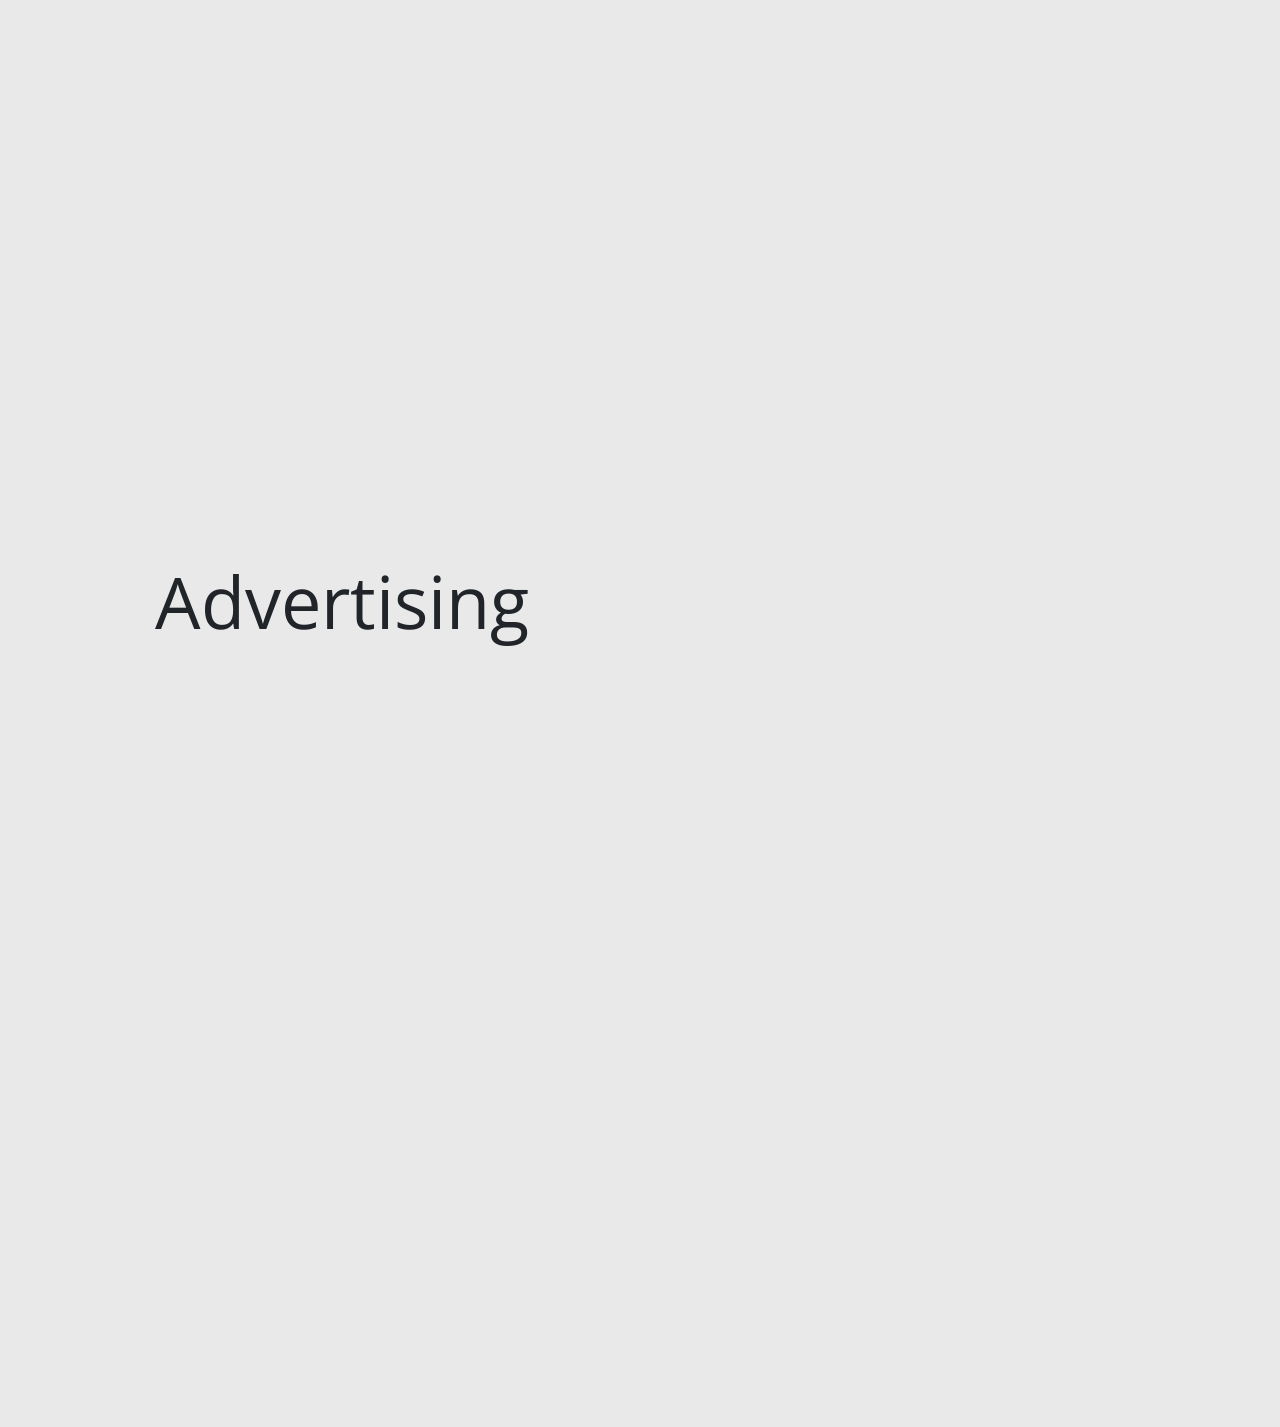
==== commit 267f9c4b: "Update index.html removed this odm embed ```    <iframe scrolling="no" title="WebODM" width="61.8033" ====
--- a/index.html
+++ b/index.html
@@ -100,7 +100,6 @@
   </style>
 
 
-    <iframe scrolling="no" title="WebODM" width="61.8033%" height="560" frameBorder="0" src="http://localhost:8000/public/task/38eacae8-c5f4-4ce7-bb2e-de805696dd0c/iframe/3d/"></iframe>
 
 
 
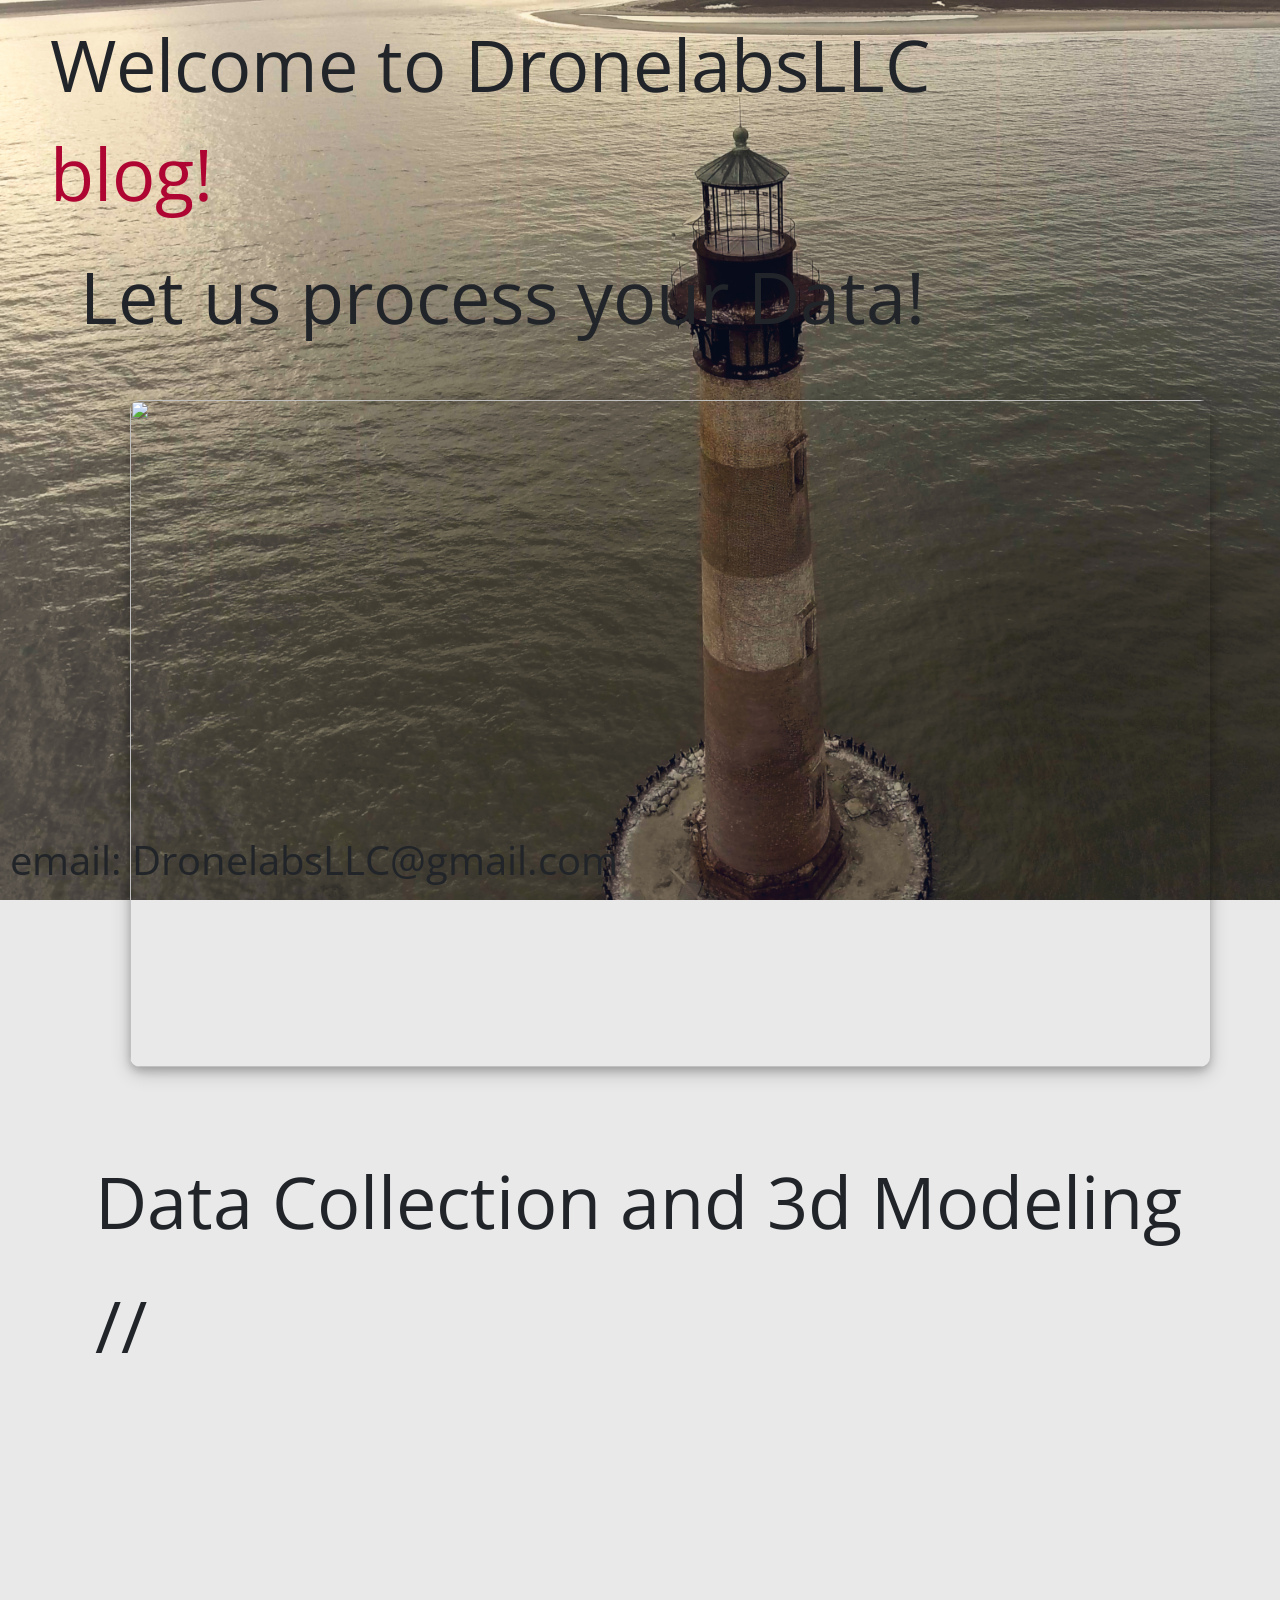
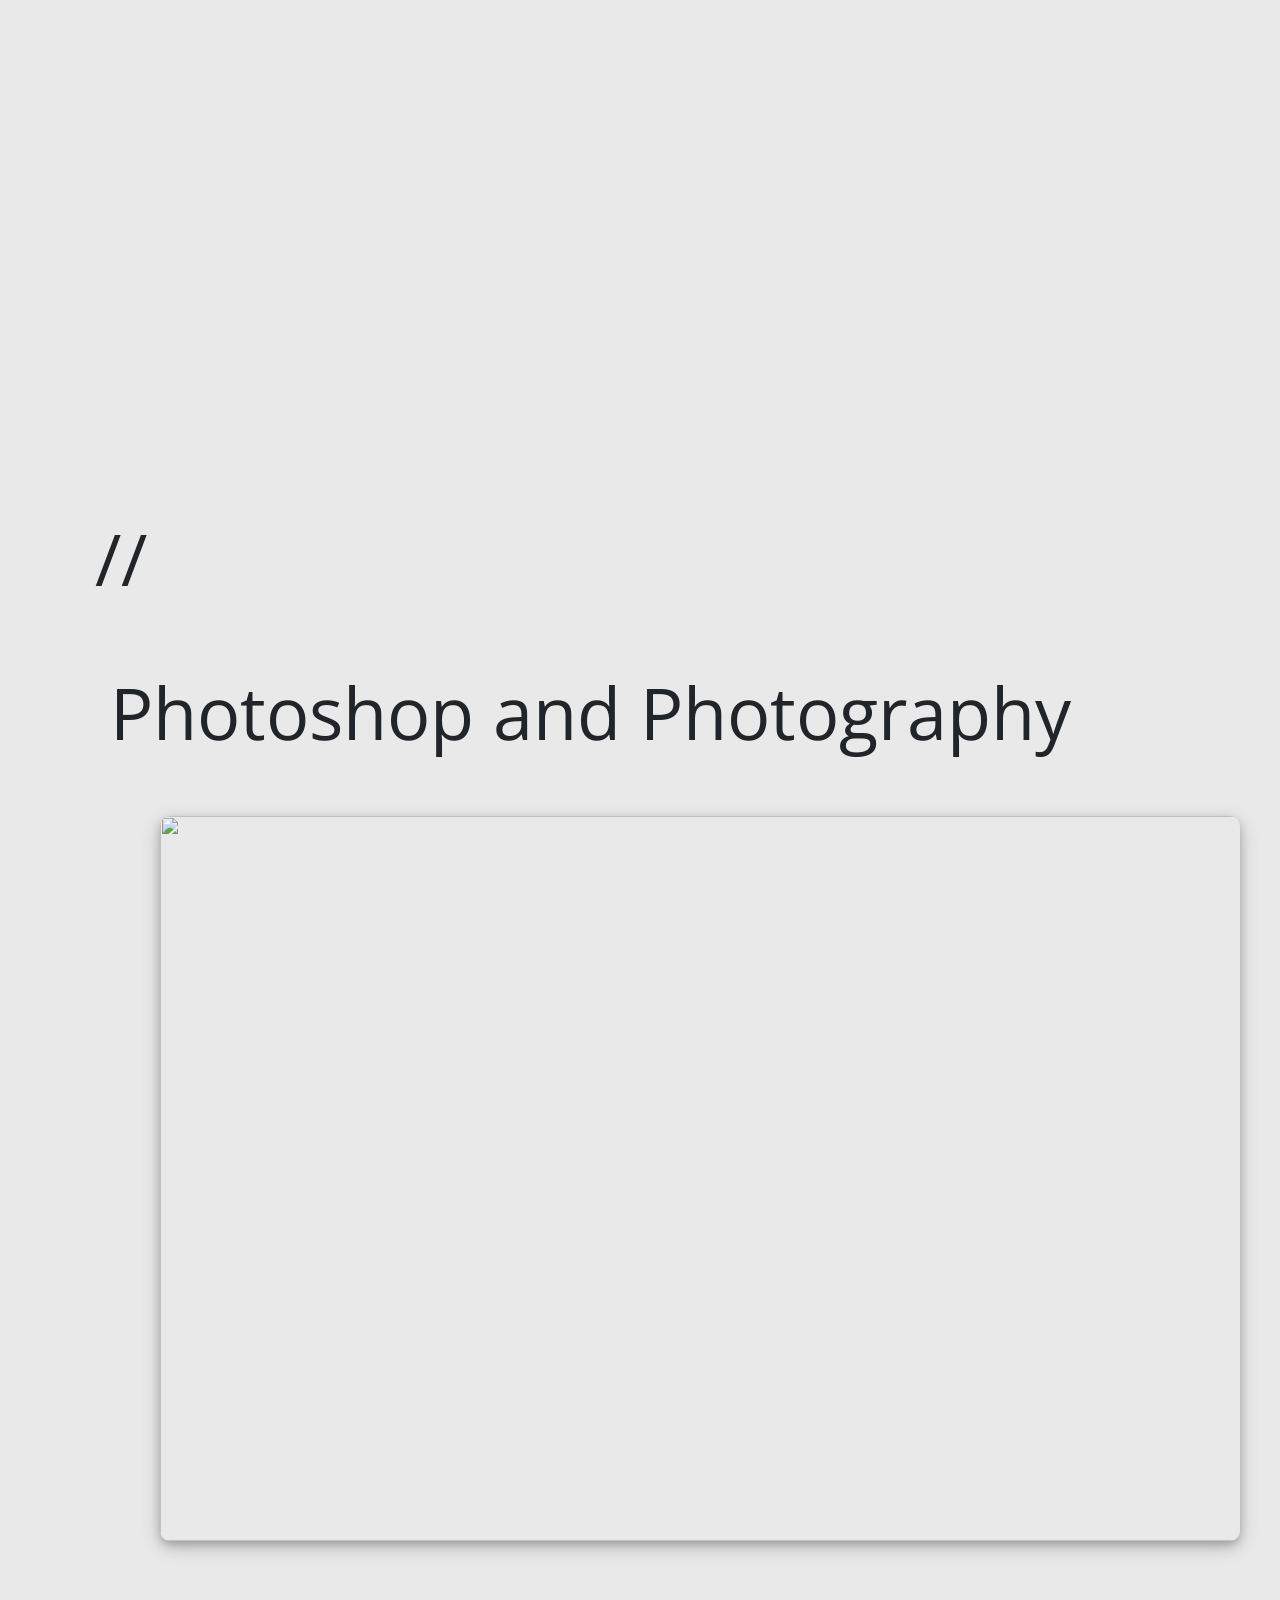
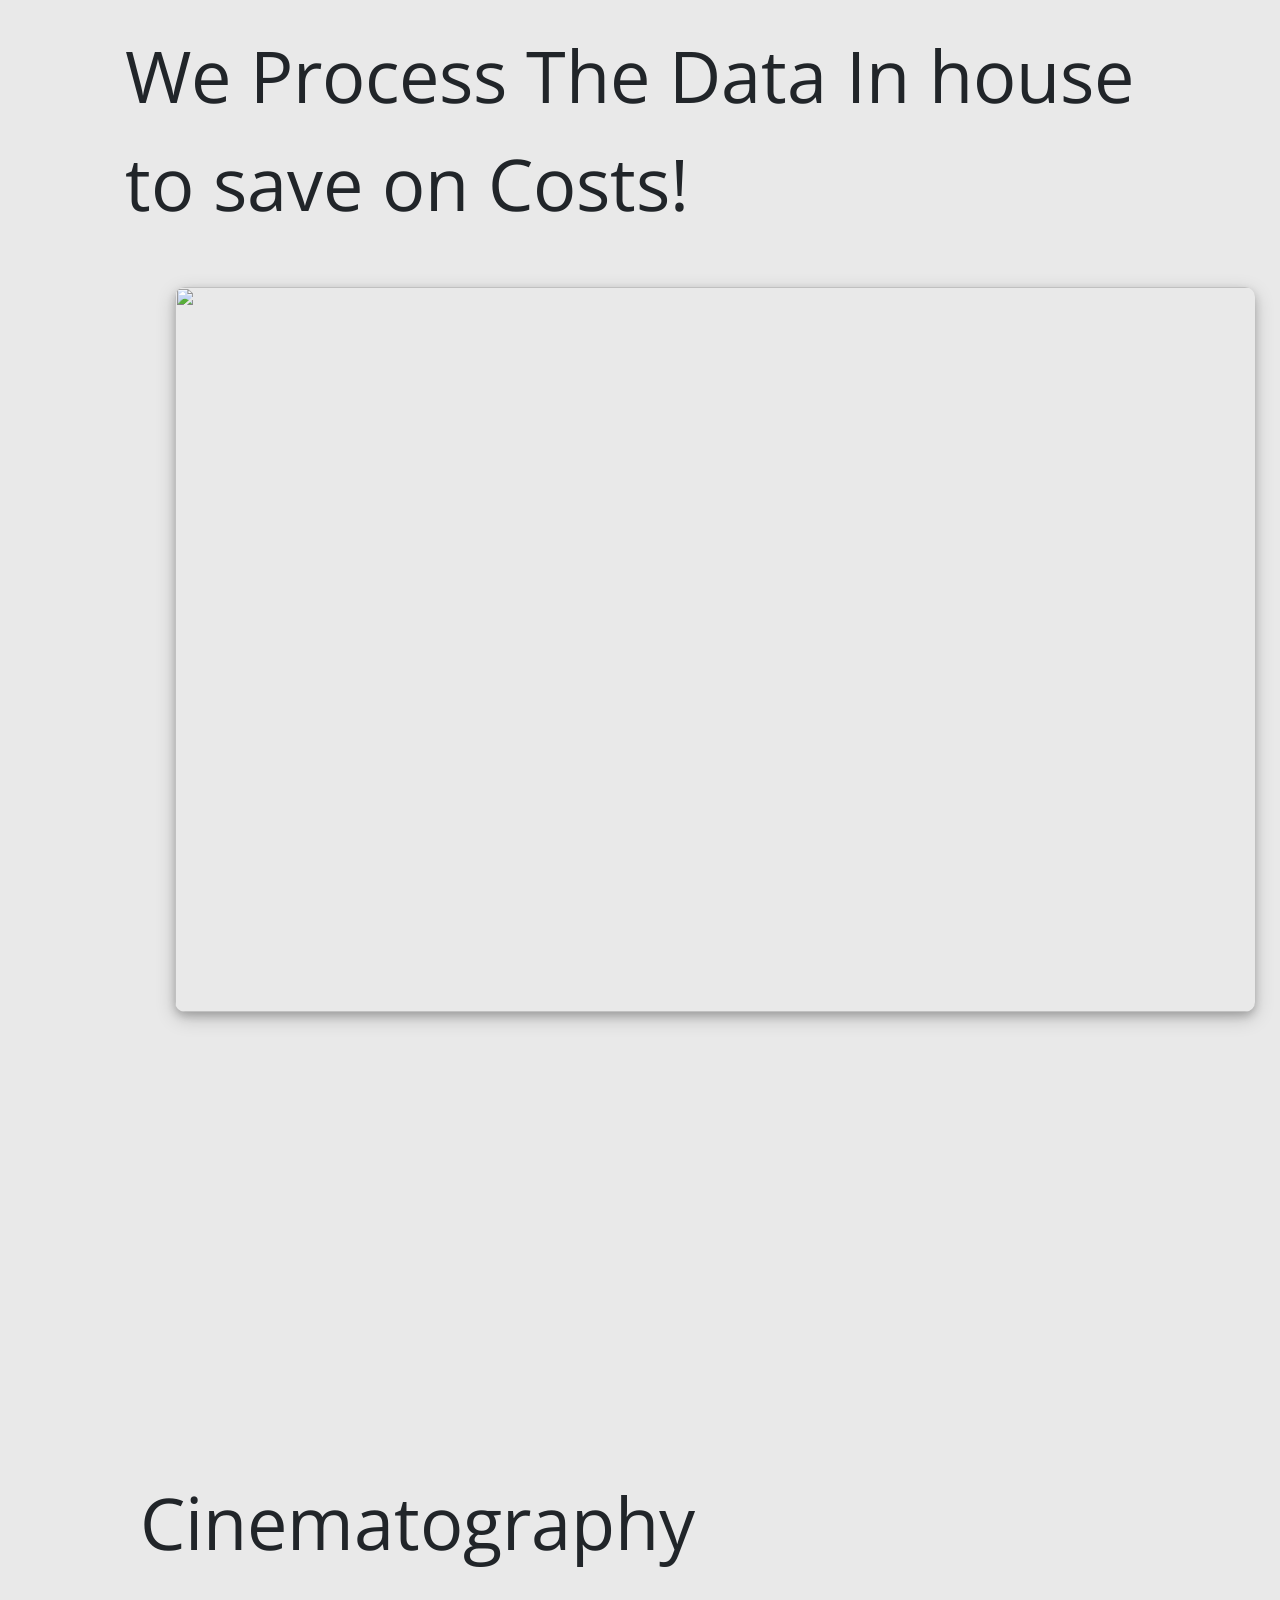
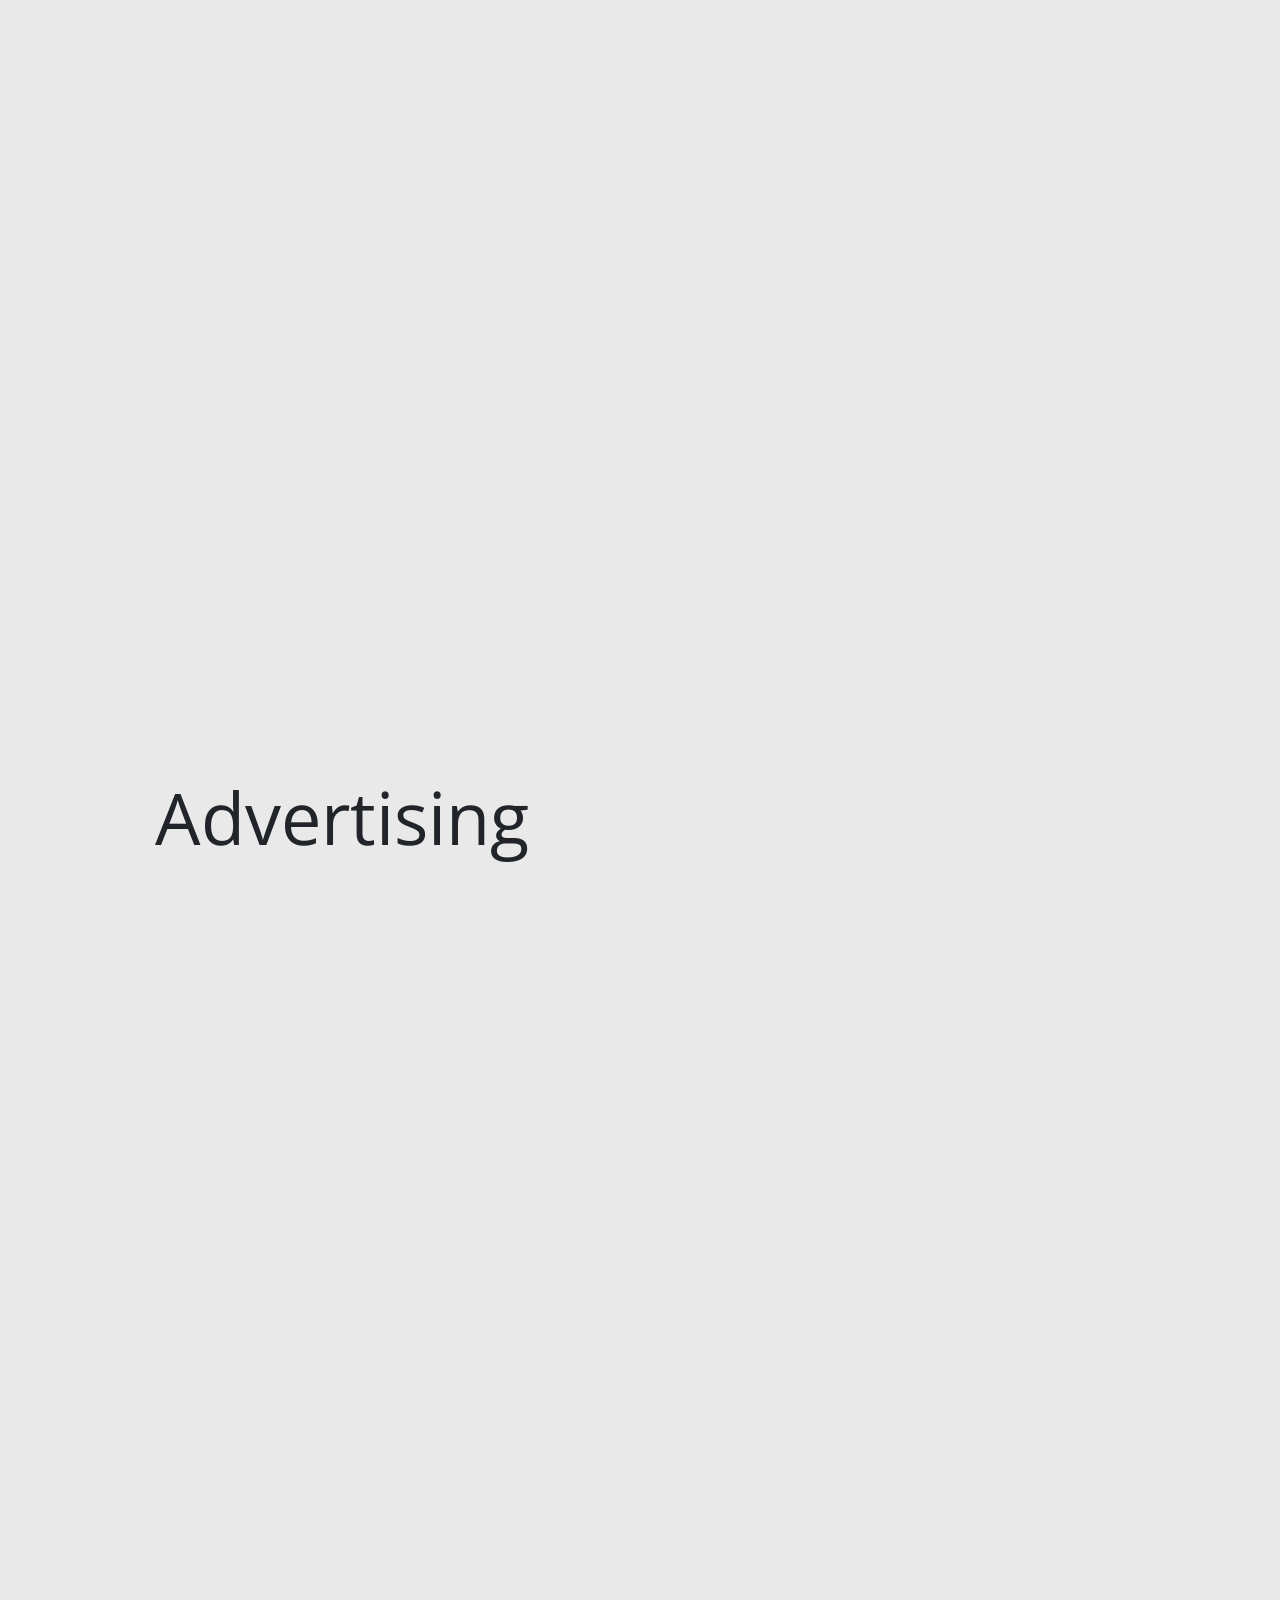
==== commit 15738833: "Update index.html commit out odm" ====
--- a/index.html
+++ b/index.html
@@ -128,7 +128,7 @@
    <div class="col">
     <div class="col-12">
       <p>Data Collection and 3d Modeling<p>
-    <iframe scrolling="no" title="WebODM" width="1089" height="725" frameBorder="0" src="http://localhost:8000/public/task/38eacae8-c5f4-4ce7-bb2e-de805696dd0c/iframe/3d/"></iframe>
+   // <iframe scrolling="no" title="WebODM" width="1089" height="725" frameBorder="0" src="http://localhost:8000/public/task/38eacae8-c5f4-4ce7-bb2e-de805696dd0c/iframe/3d/"></iframe>//
 
 
   </div>
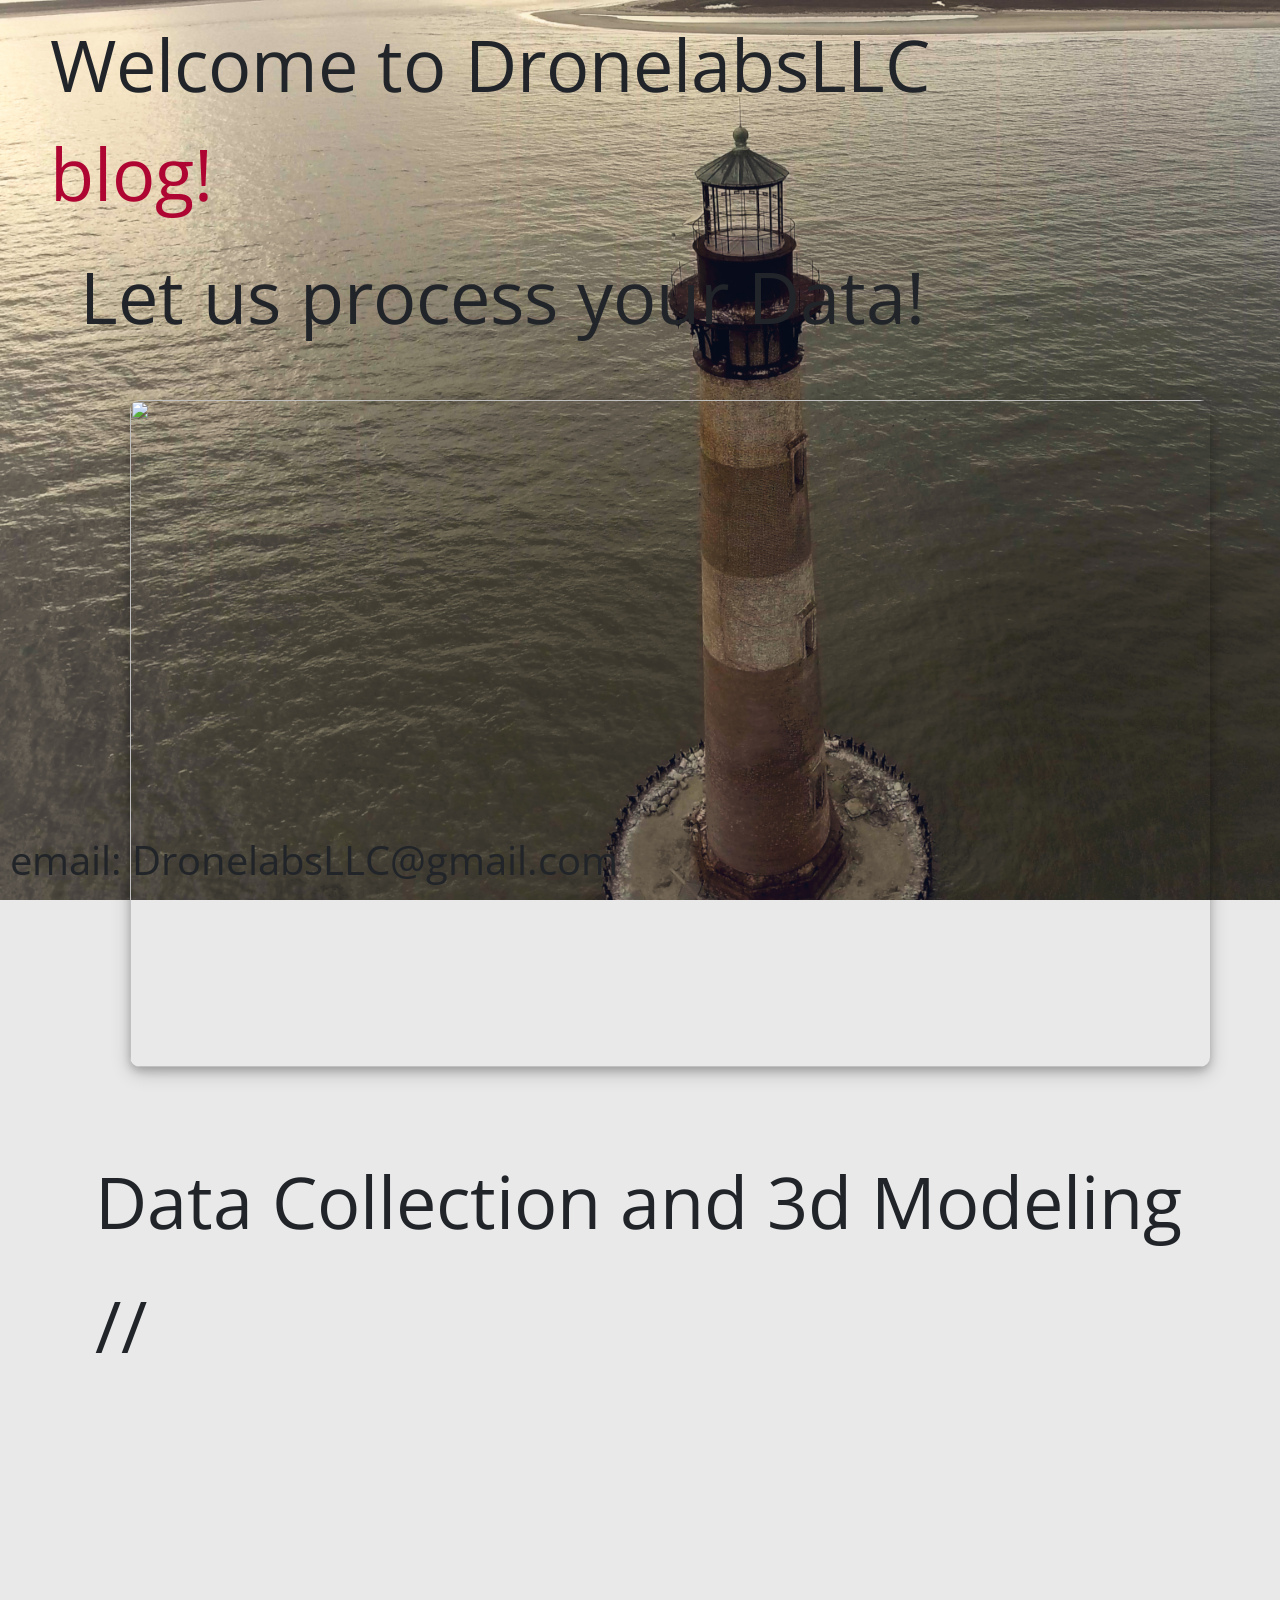
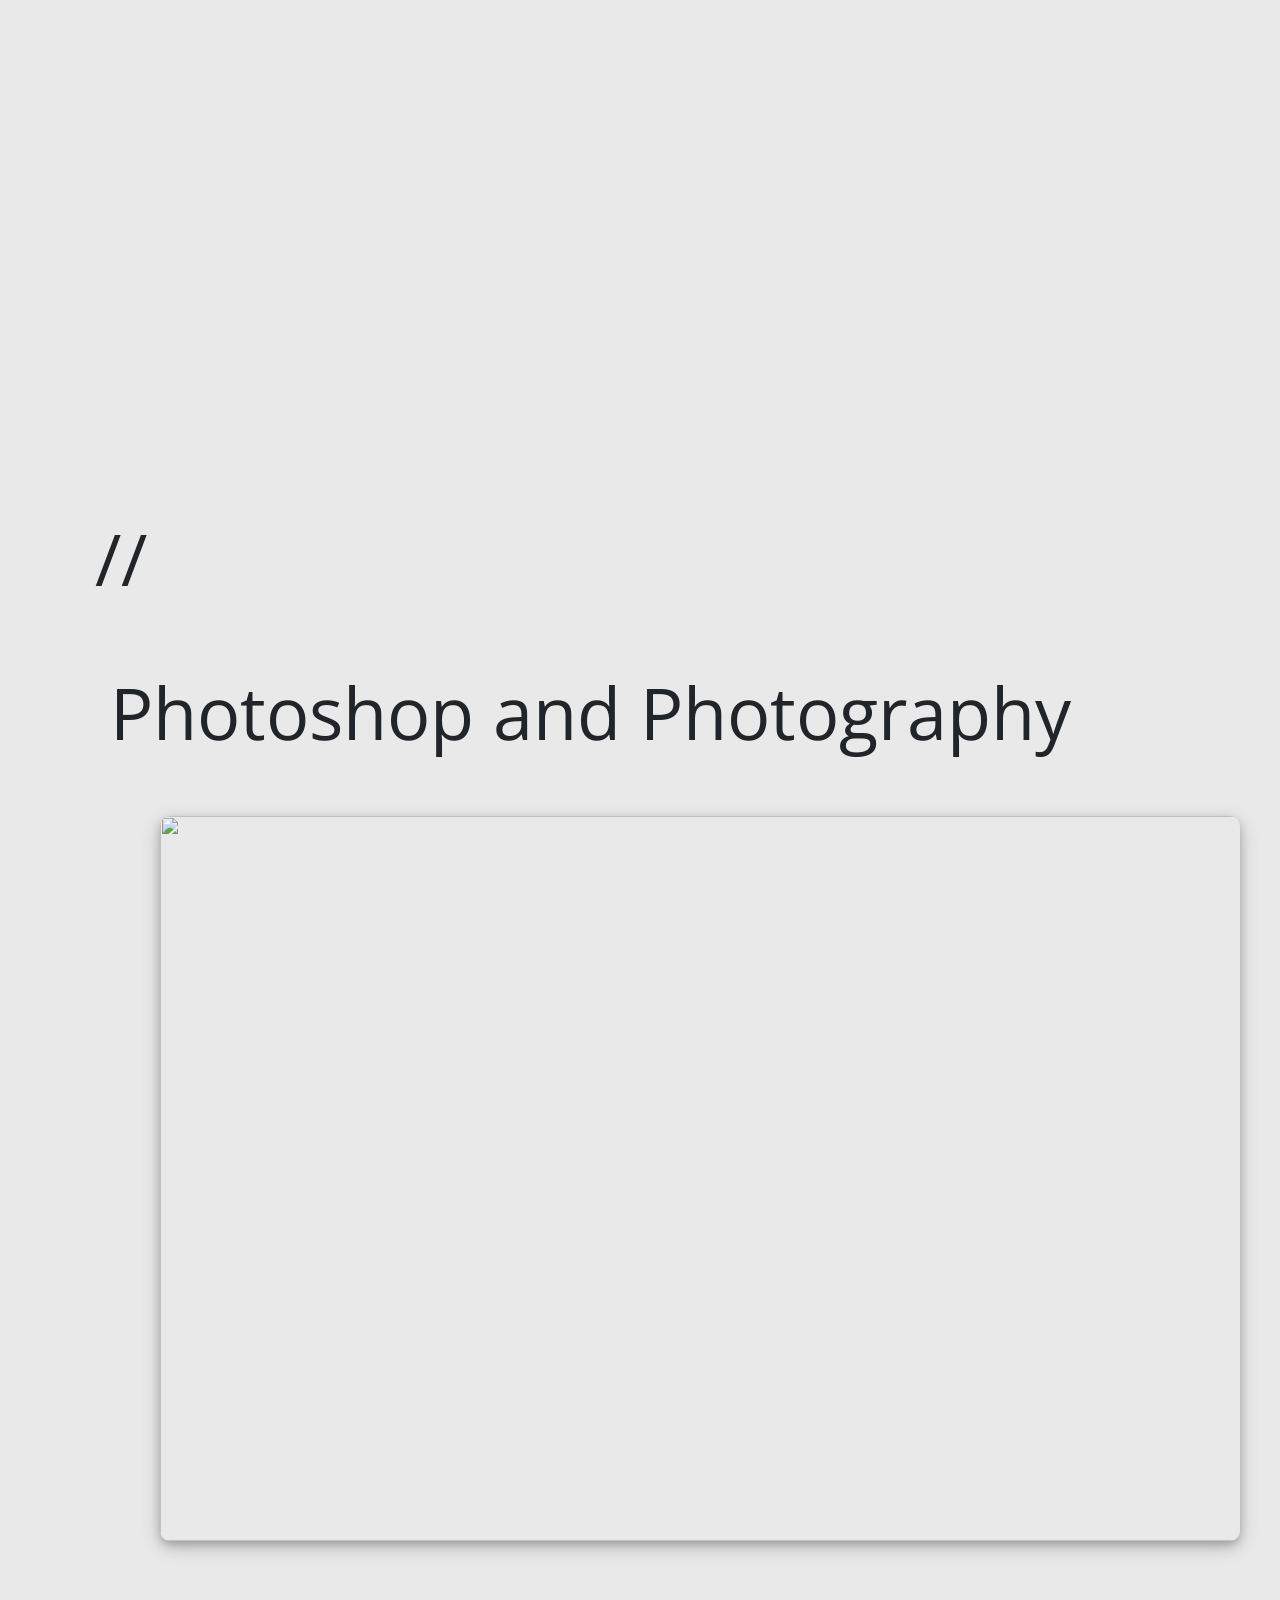
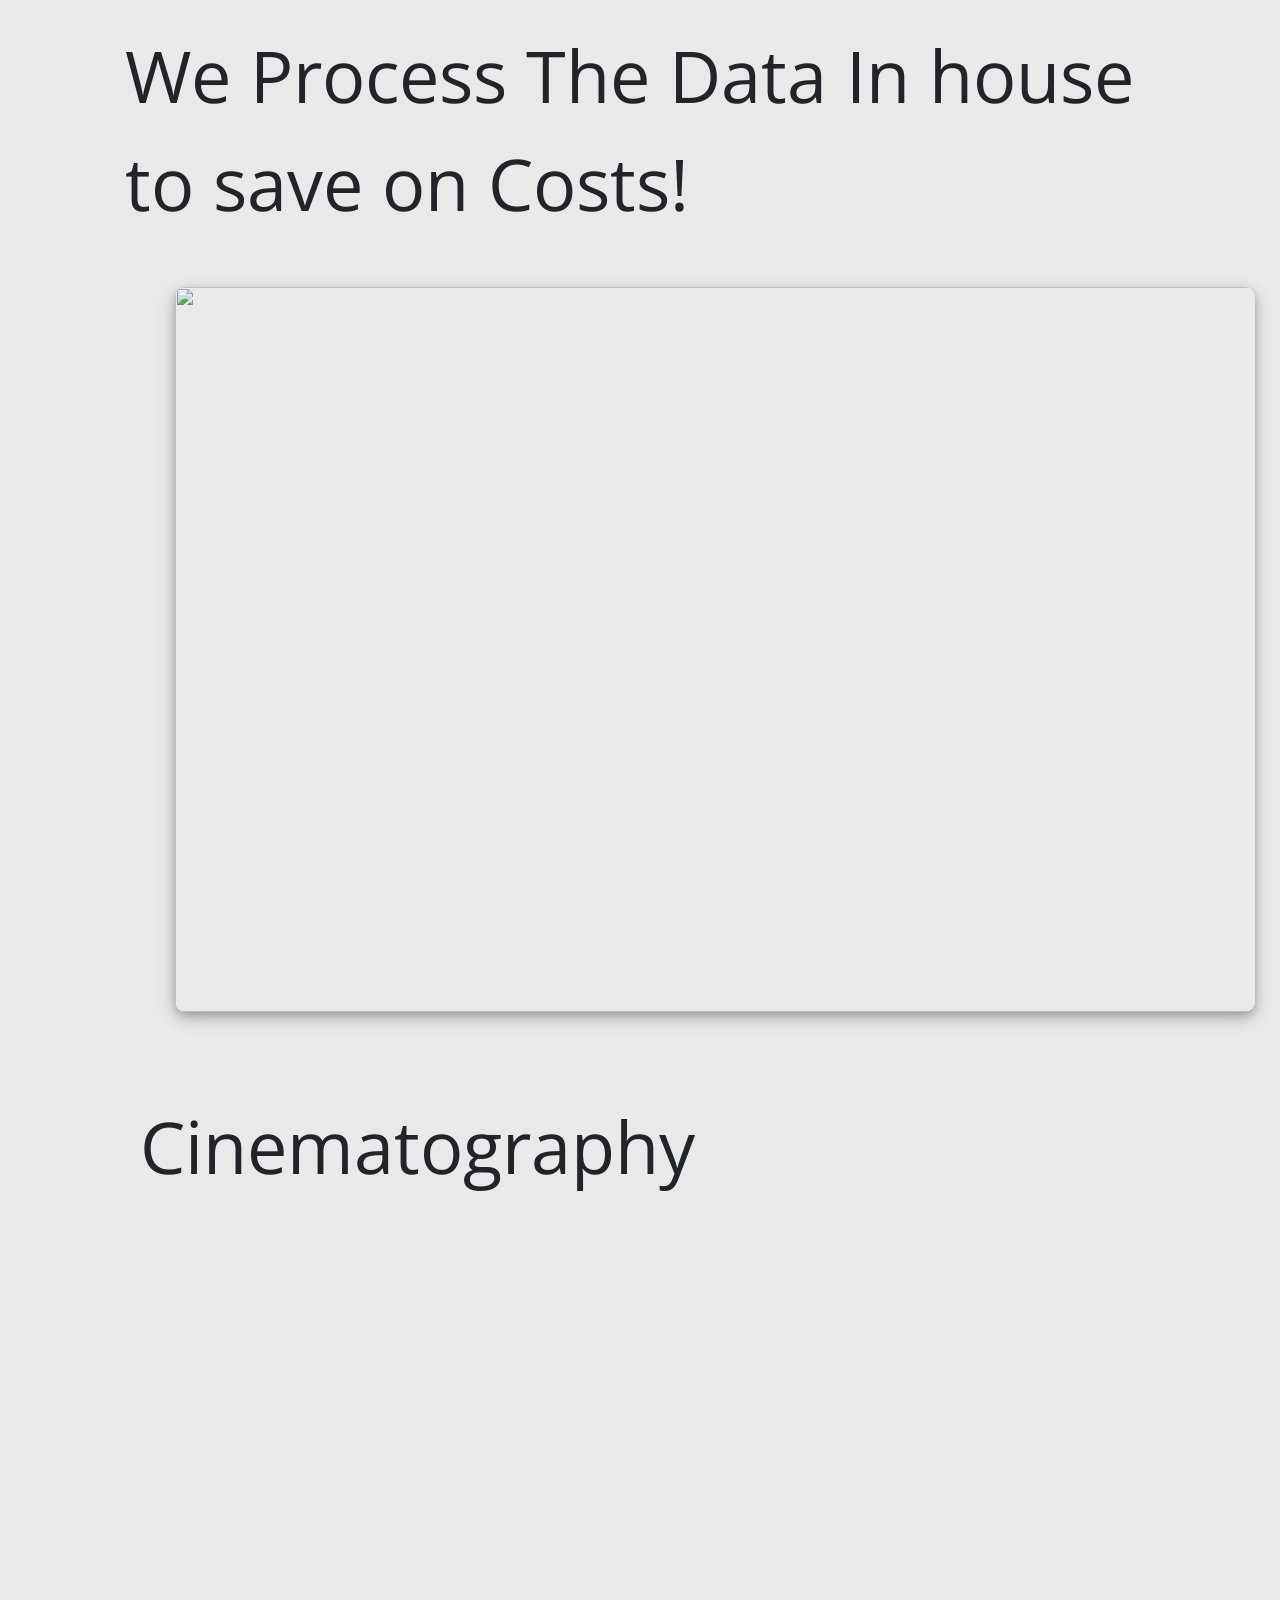
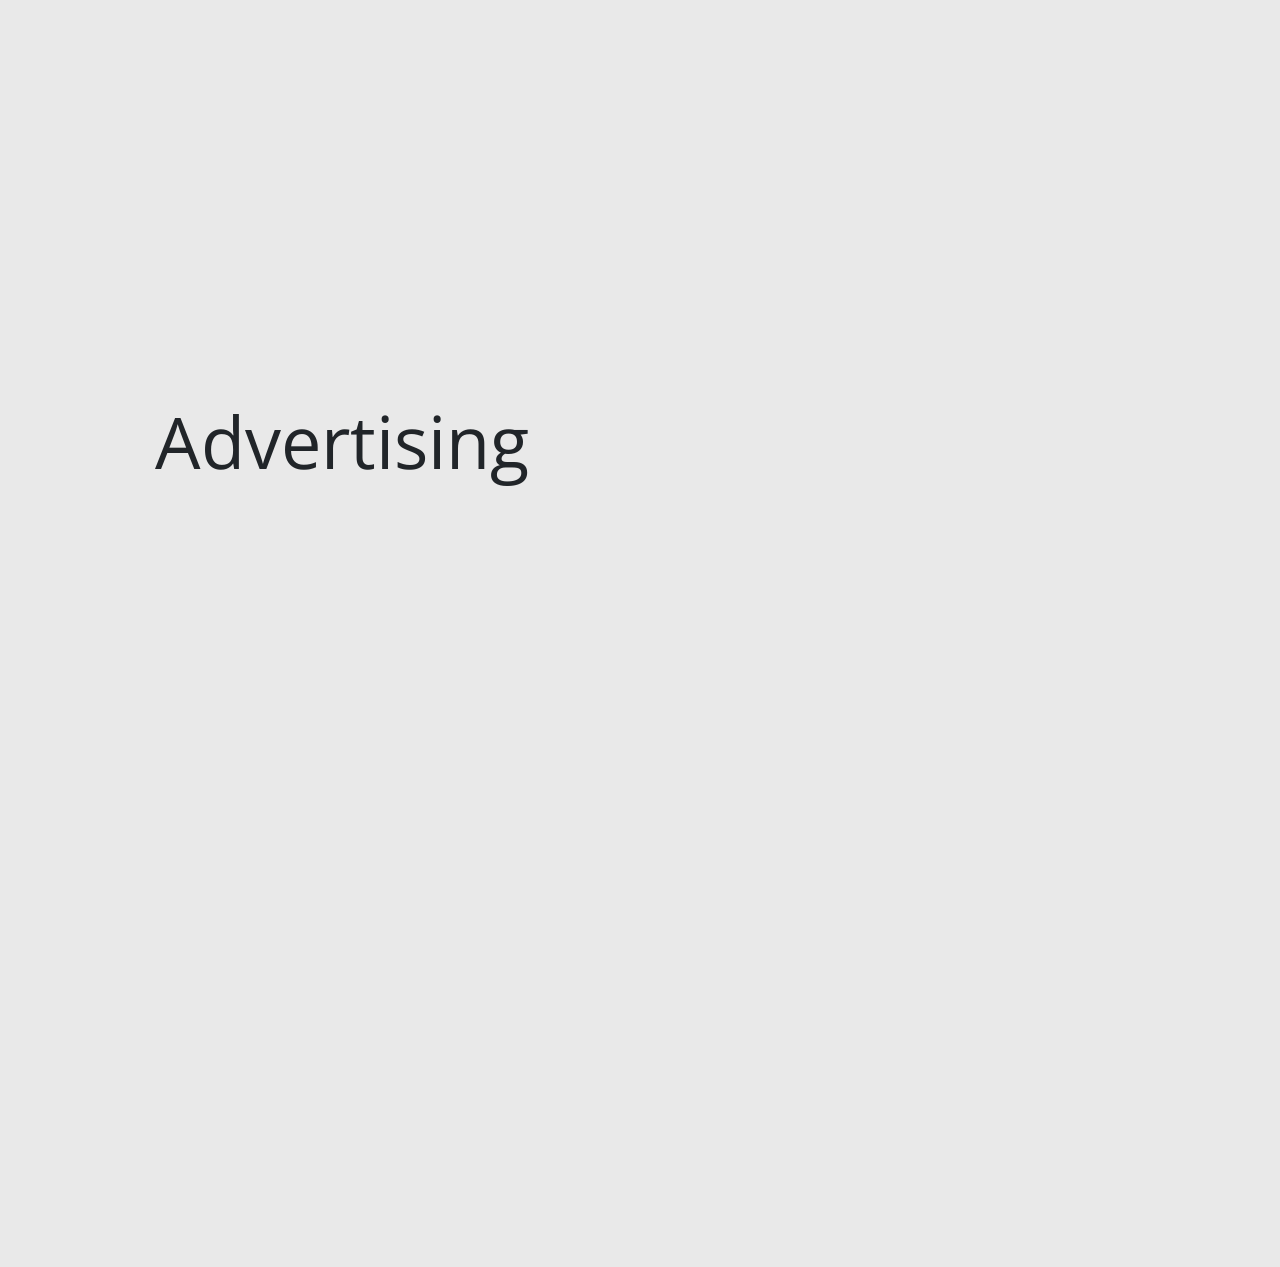
==== commit 5ace9336: "Update index.html commit out odm frame" ====
--- a/index.html
+++ b/index.html
@@ -143,7 +143,7 @@
     <div class="col-12">
       <p>We Process The Data In house to save on Costs!<p>
     <img src="img_lights.jpg" style="width:1089px;height:725px">
-            <iframe scrolling="no" title="WebODM" width="61.8033%" height="360" frameBorder="0" src="http://localhost:8000/public/task/38eacae8-c5f4-4ce7-bb2e-de805696dd0c/iframe/3d/">style="width:1089px;height:725px"</iframe>
+         <!--   <iframe scrolling="no" title="WebODM" width="61.8033%" height="360" frameBorder="0" src="http://localhost:8000/public/task/38eacae8-c5f4-4ce7-bb2e-de805696dd0c/iframe/3d/">style="width:1089px;height:725px"</iframe> -->
   </div>
 
    <div><div class="col">
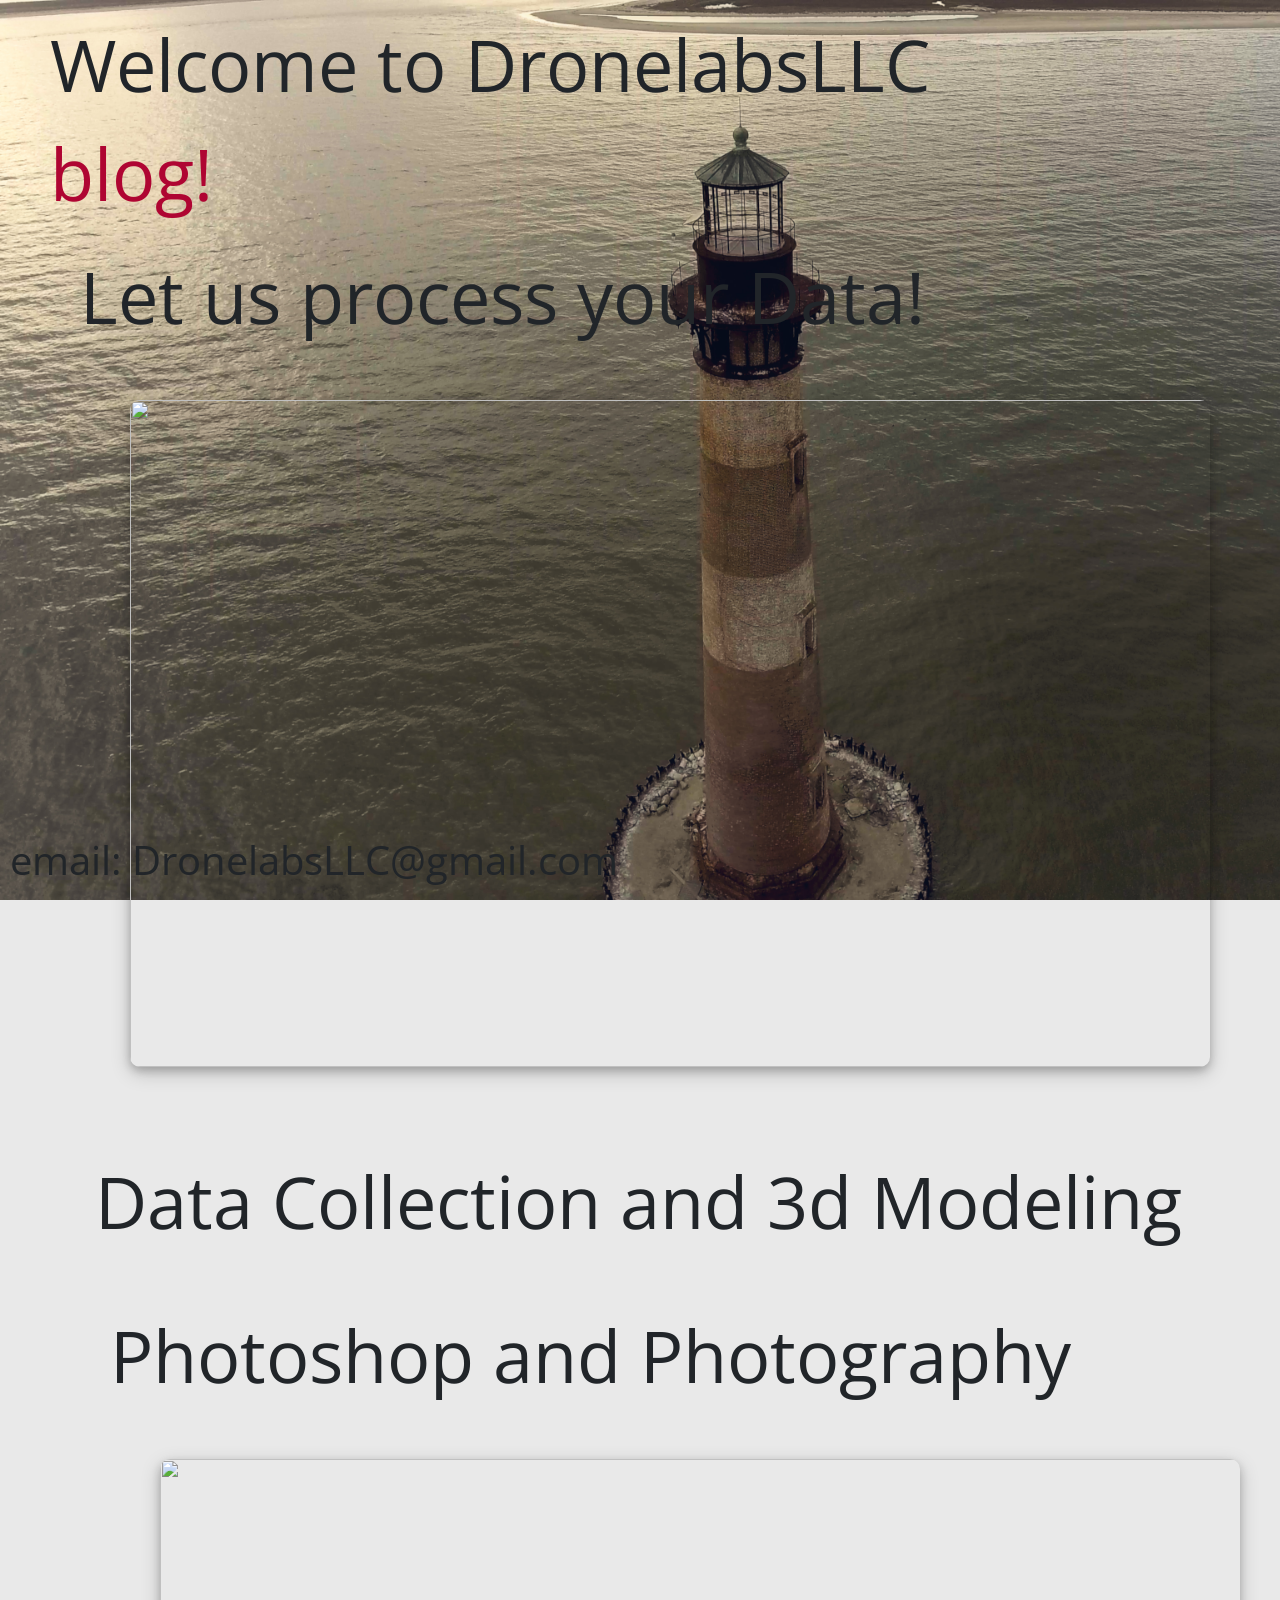
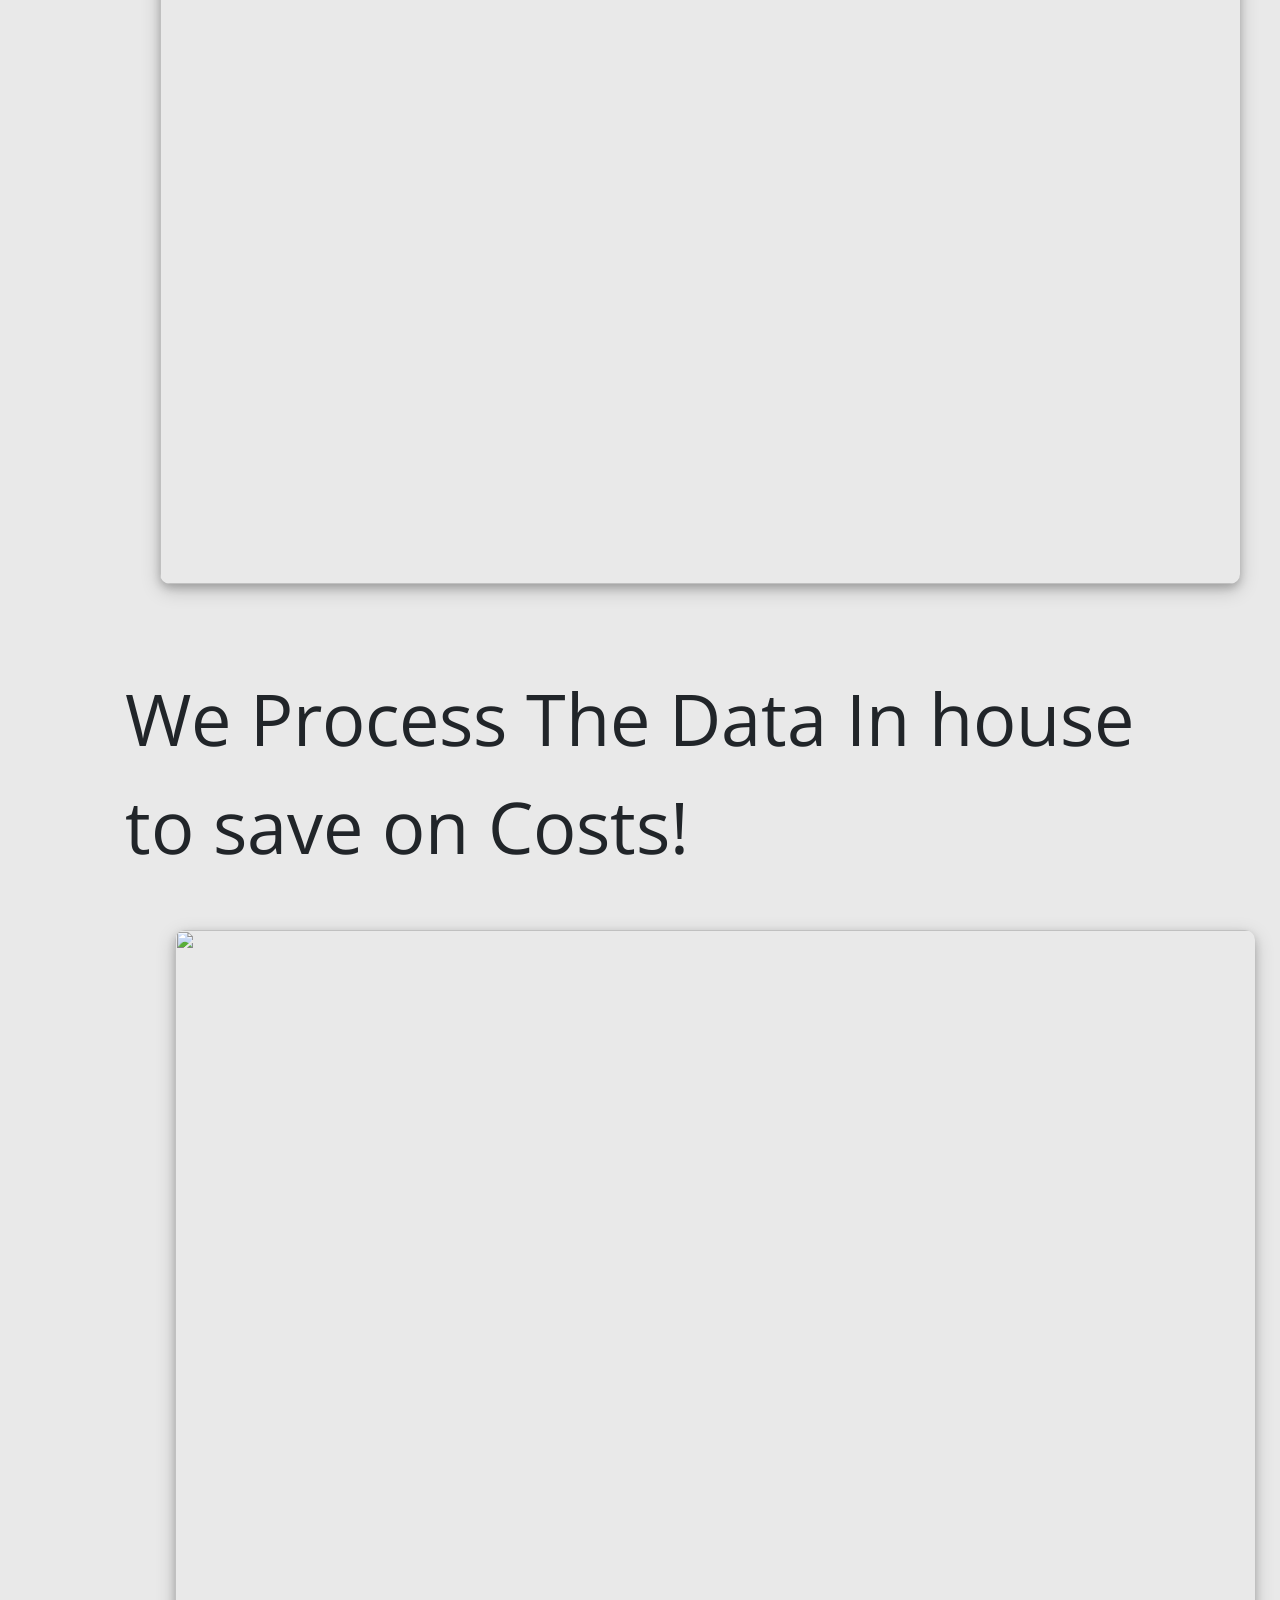
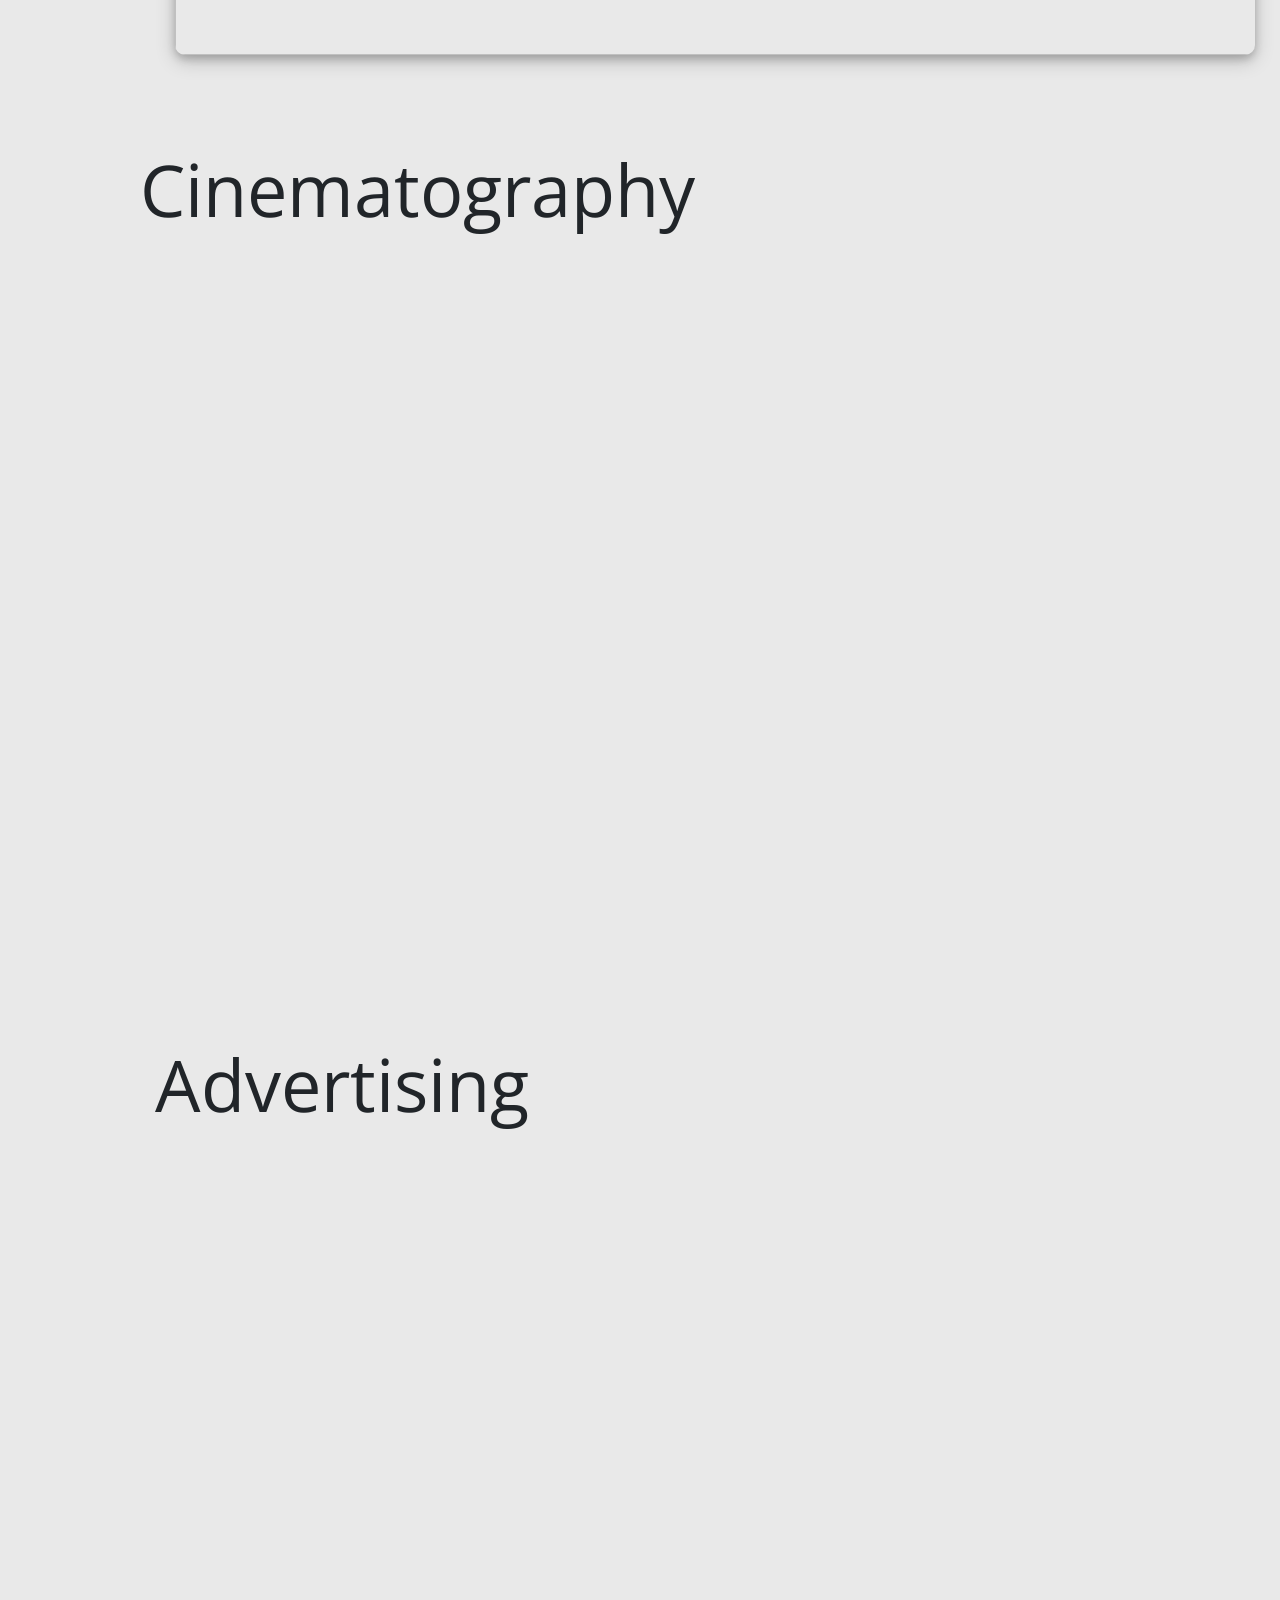
==== commit 59404bef: "Update index.html commit out odm, there were 2!" ====
--- a/index.html
+++ b/index.html
@@ -128,7 +128,7 @@
    <div class="col">
     <div class="col-12">
       <p>Data Collection and 3d Modeling<p>
-   // <iframe scrolling="no" title="WebODM" width="1089" height="725" frameBorder="0" src="http://localhost:8000/public/task/38eacae8-c5f4-4ce7-bb2e-de805696dd0c/iframe/3d/"></iframe>//
+   <!--ODM line <iframe scrolling="no" title="WebODM" width="1089" height="725" frameBorder="0" src="http://localhost:8000/public/task/38eacae8-c5f4-4ce7-bb2e-de805696dd0c/iframe/3d/"></iframe> end odm line -->
 
 
   </div>
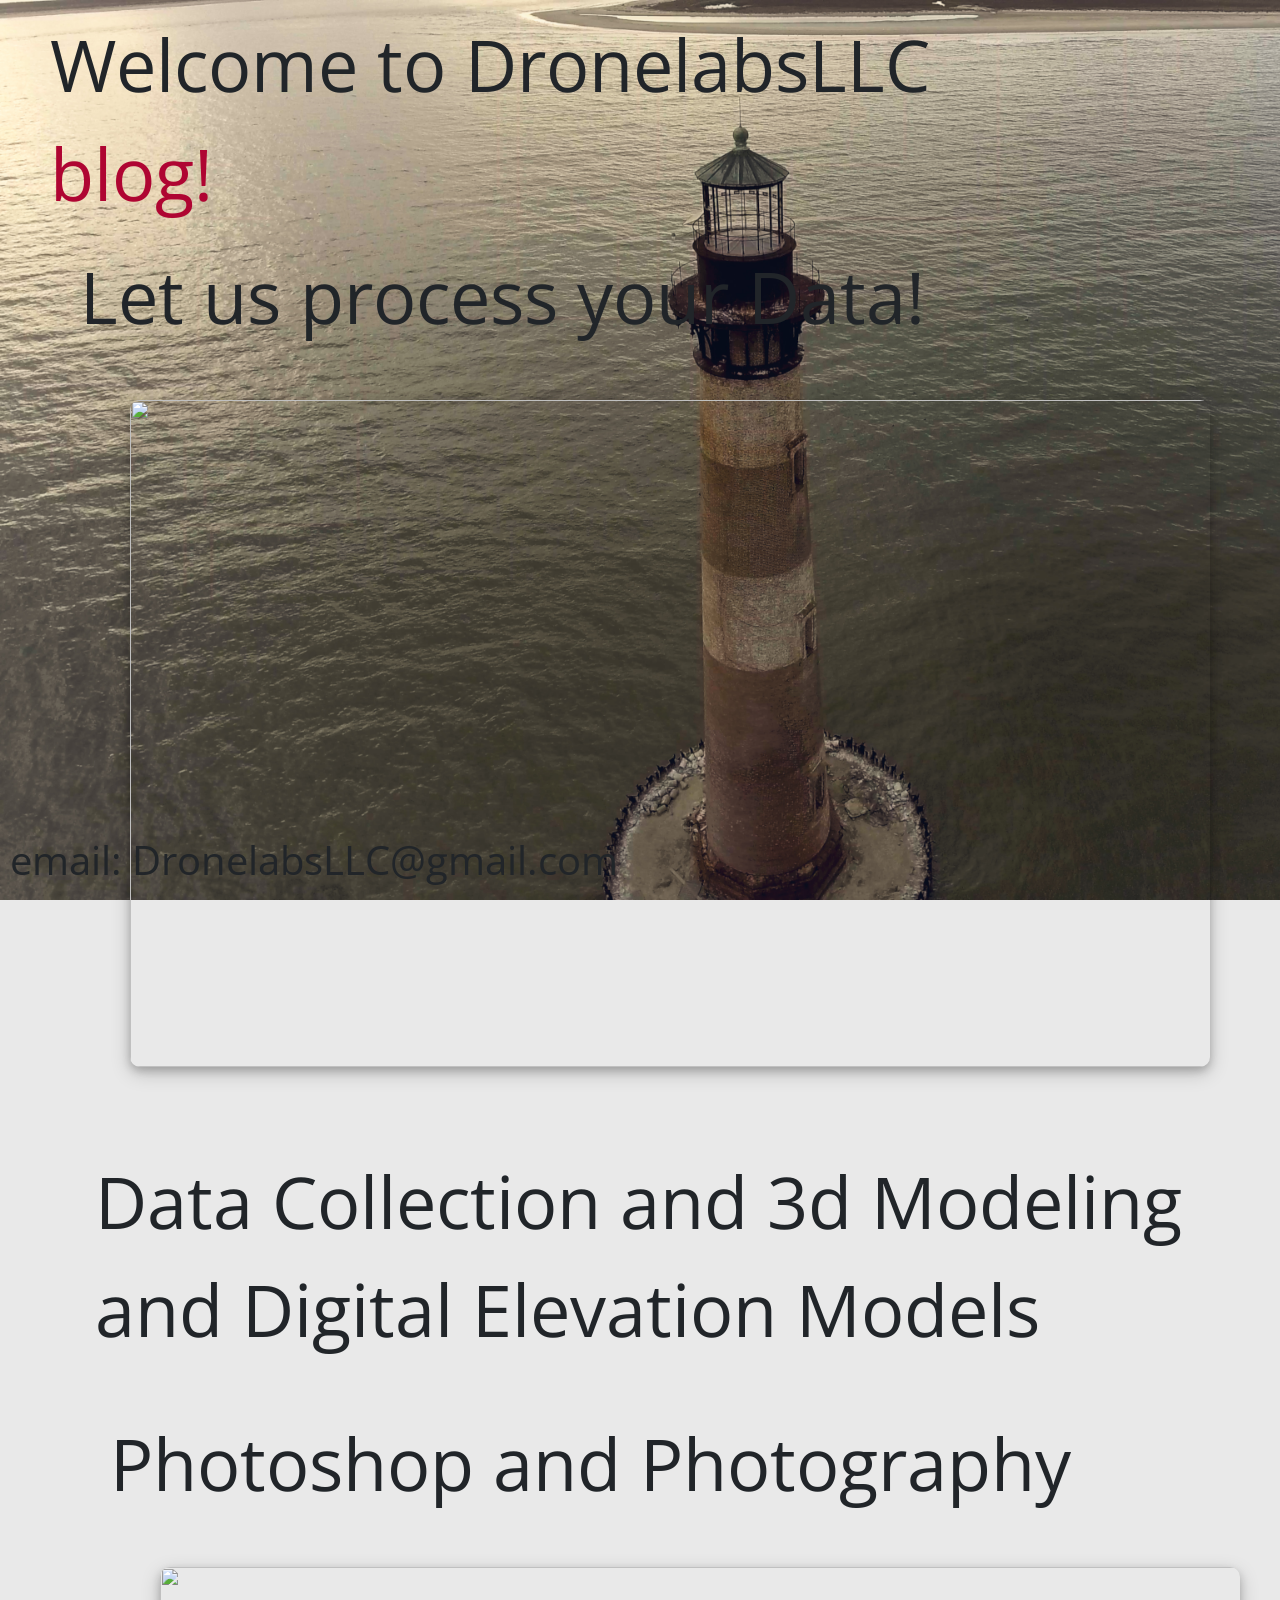
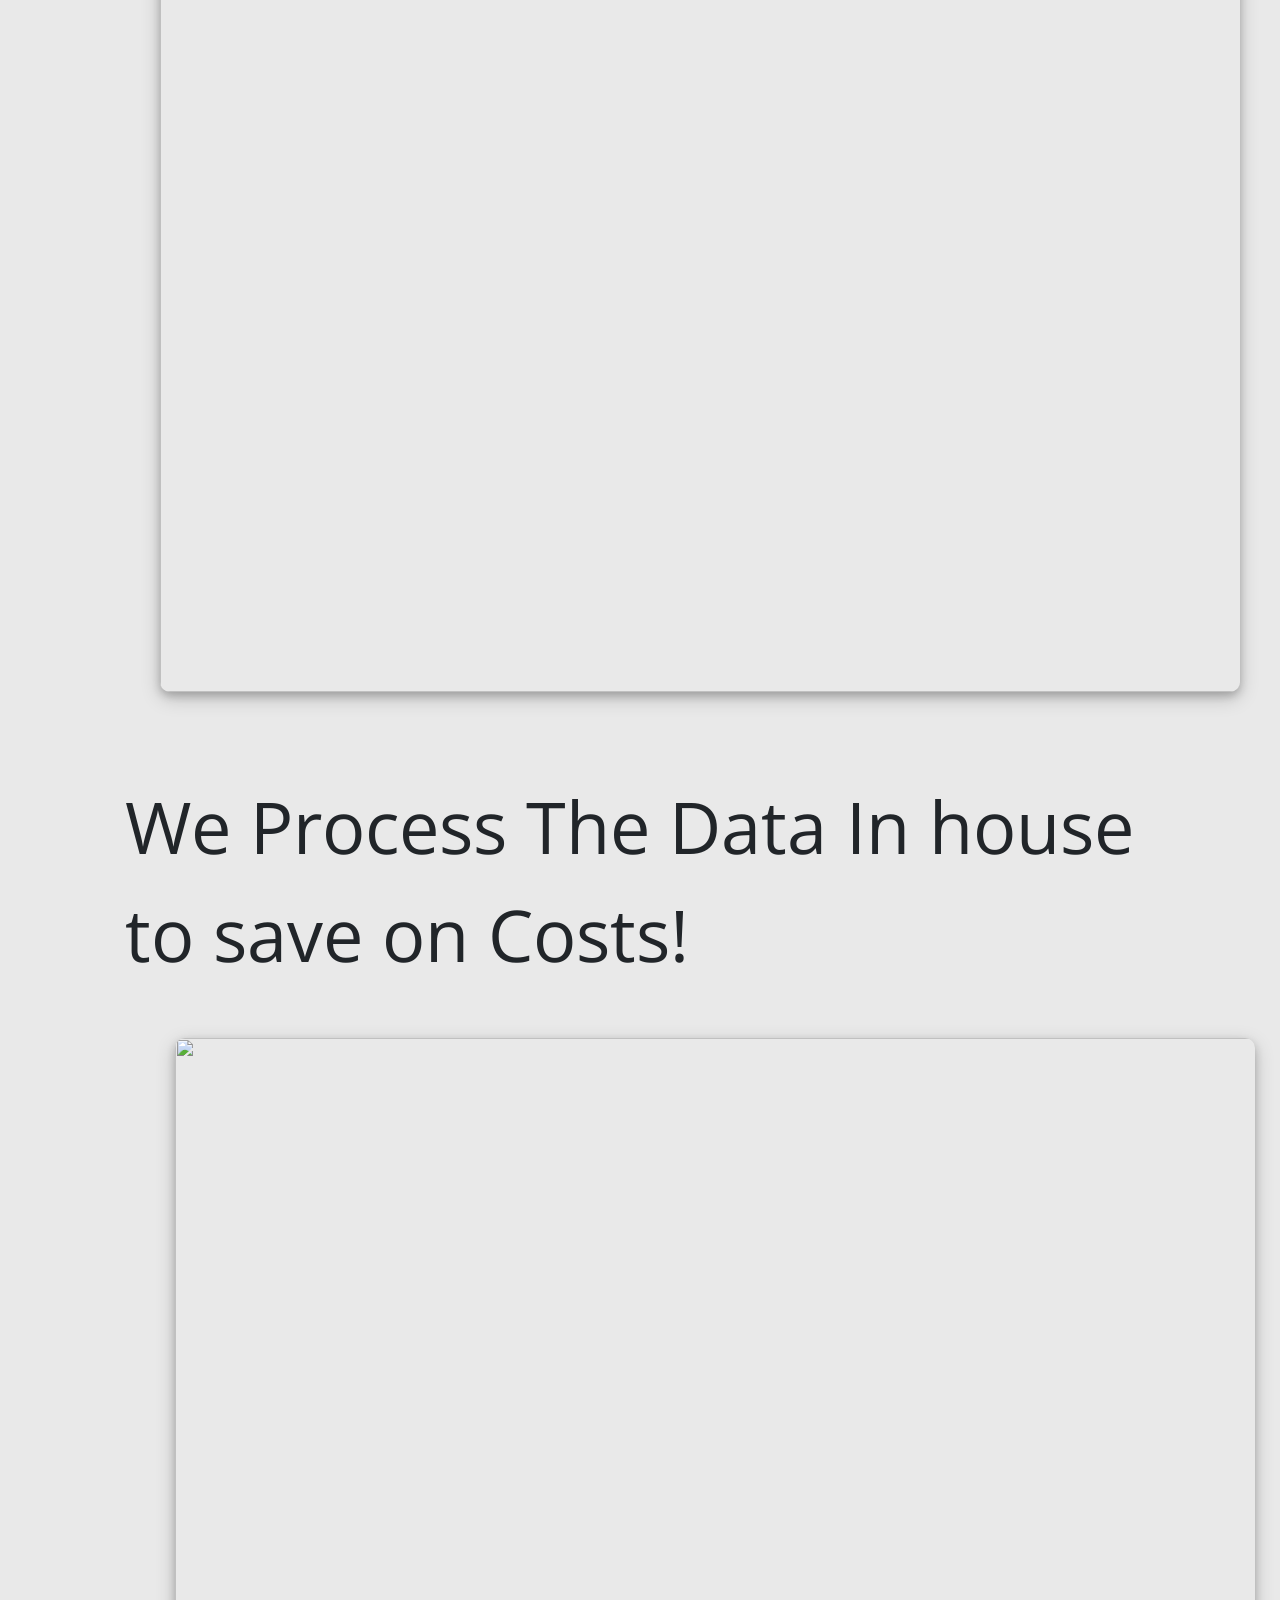
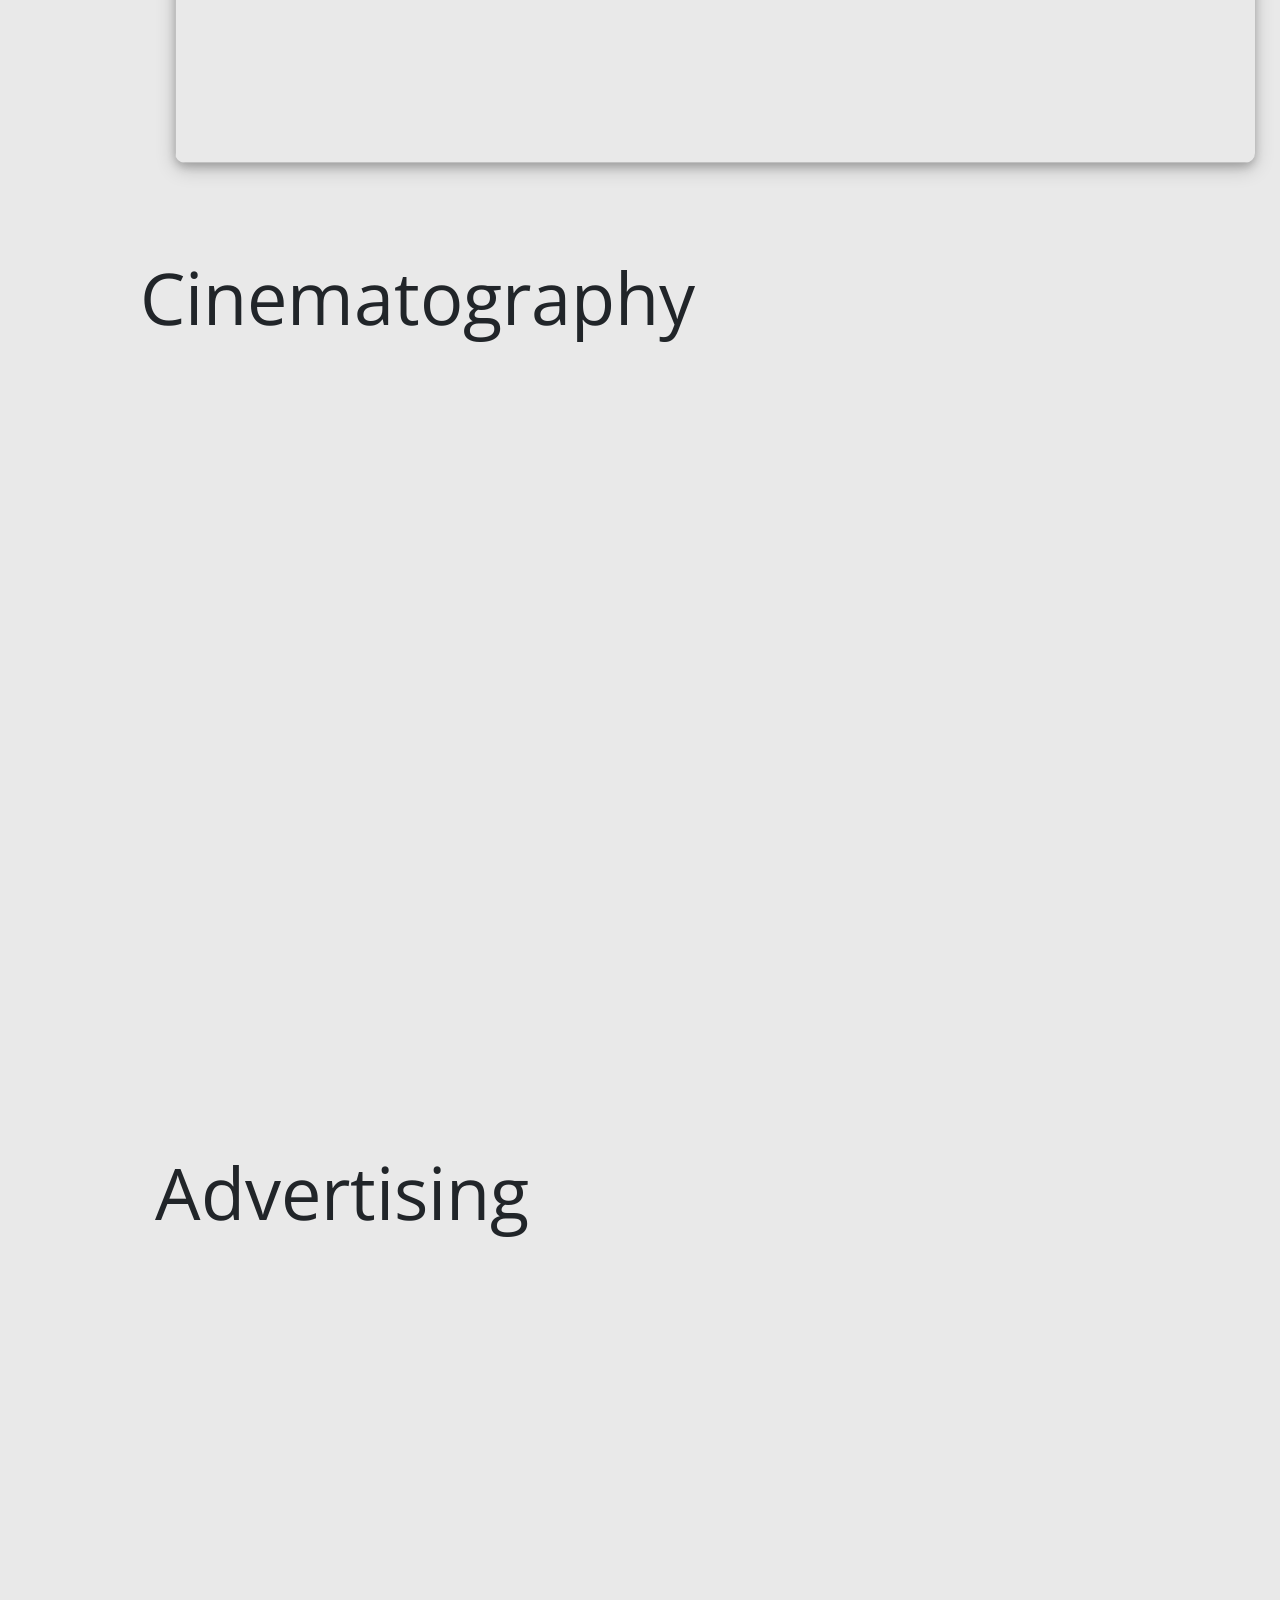
==== commit 7e93a6e5: "Update index.html deleted odm line, commits didnt work." ====
--- a/index.html
+++ b/index.html
@@ -127,8 +127,7 @@
 </div>
    <div class="col">
     <div class="col-12">
-      <p>Data Collection and 3d Modeling<p>
-   <!--ODM line <iframe scrolling="no" title="WebODM" width="1089" height="725" frameBorder="0" src="http://localhost:8000/public/task/38eacae8-c5f4-4ce7-bb2e-de805696dd0c/iframe/3d/"></iframe> end odm line -->
+            <p>Data Collection and 3d Modeling and Digital Elevation Models</p>
 
 
   </div>
@@ -143,7 +142,7 @@
     <div class="col-12">
       <p>We Process The Data In house to save on Costs!<p>
     <img src="img_lights.jpg" style="width:1089px;height:725px">
-         <!--   <iframe scrolling="no" title="WebODM" width="61.8033%" height="360" frameBorder="0" src="http://localhost:8000/public/task/38eacae8-c5f4-4ce7-bb2e-de805696dd0c/iframe/3d/">style="width:1089px;height:725px"</iframe> -->
+        
   </div>
 
    <div><div class="col">
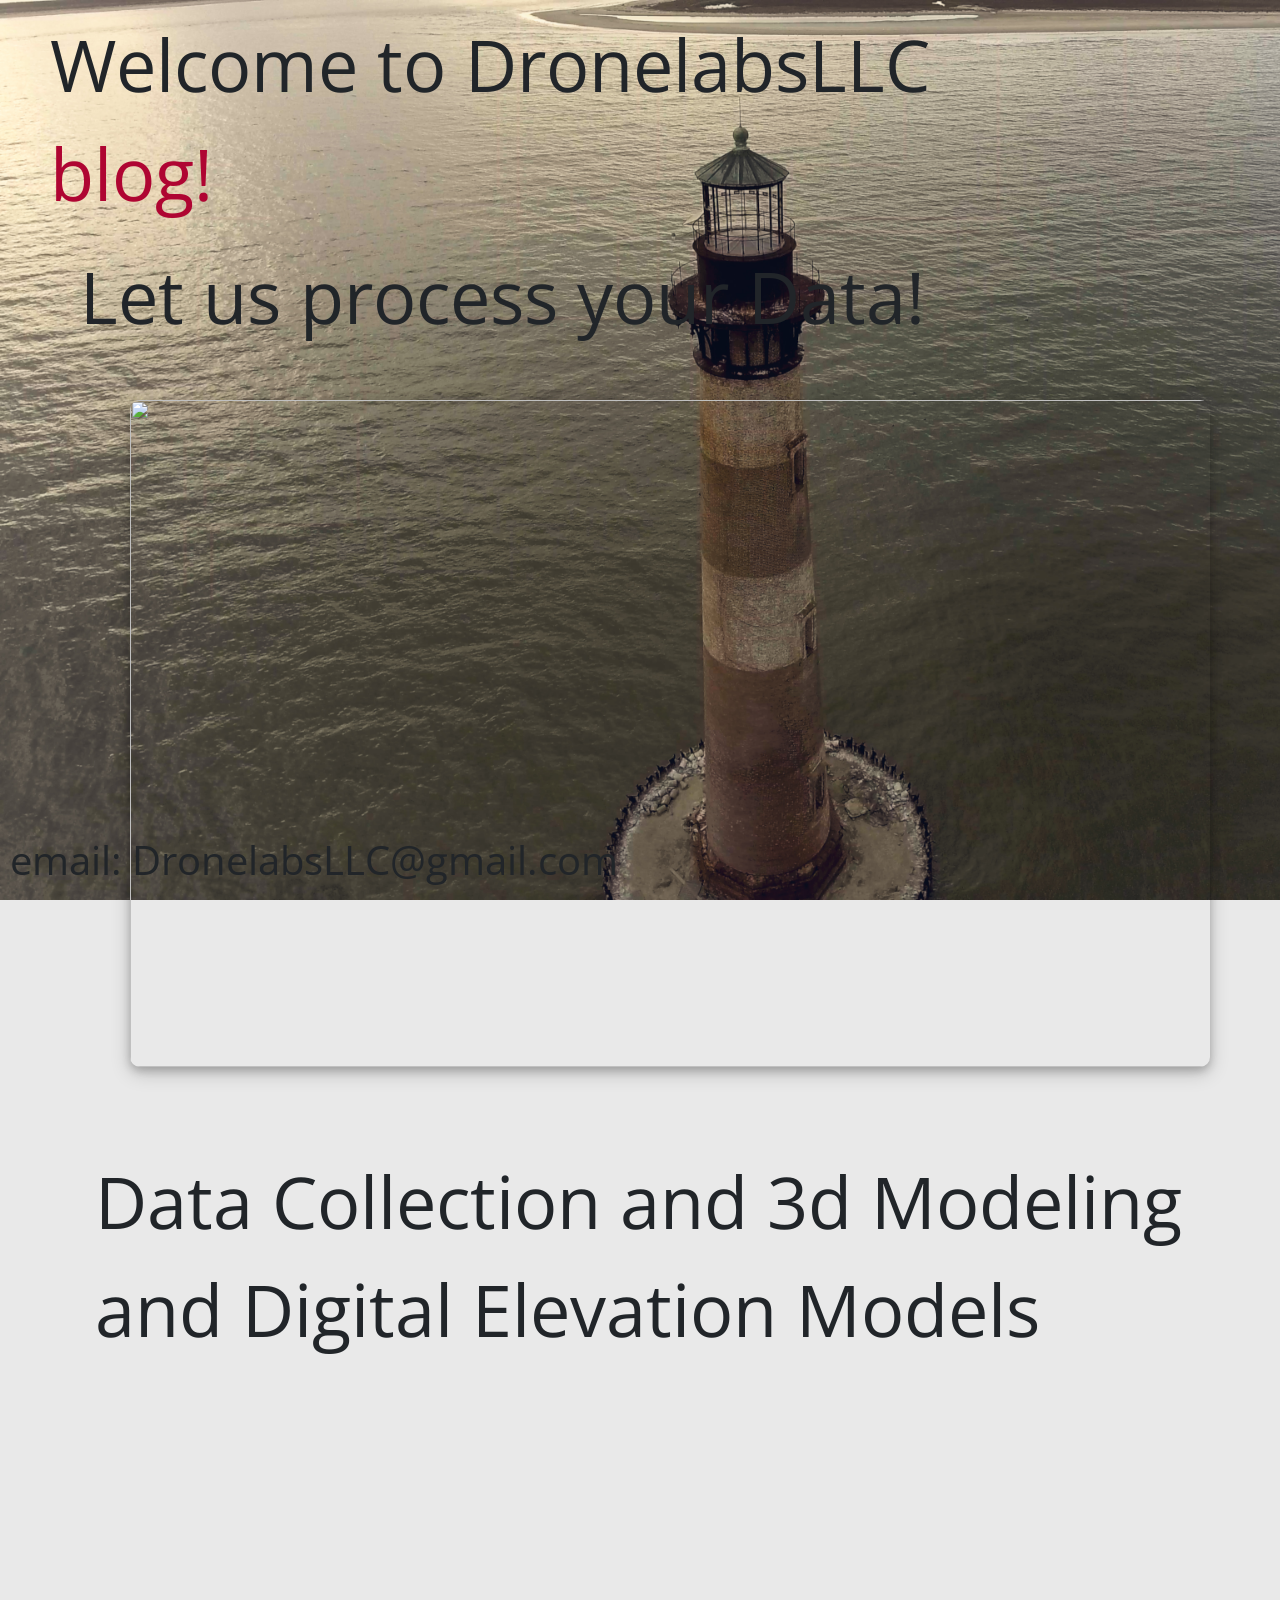
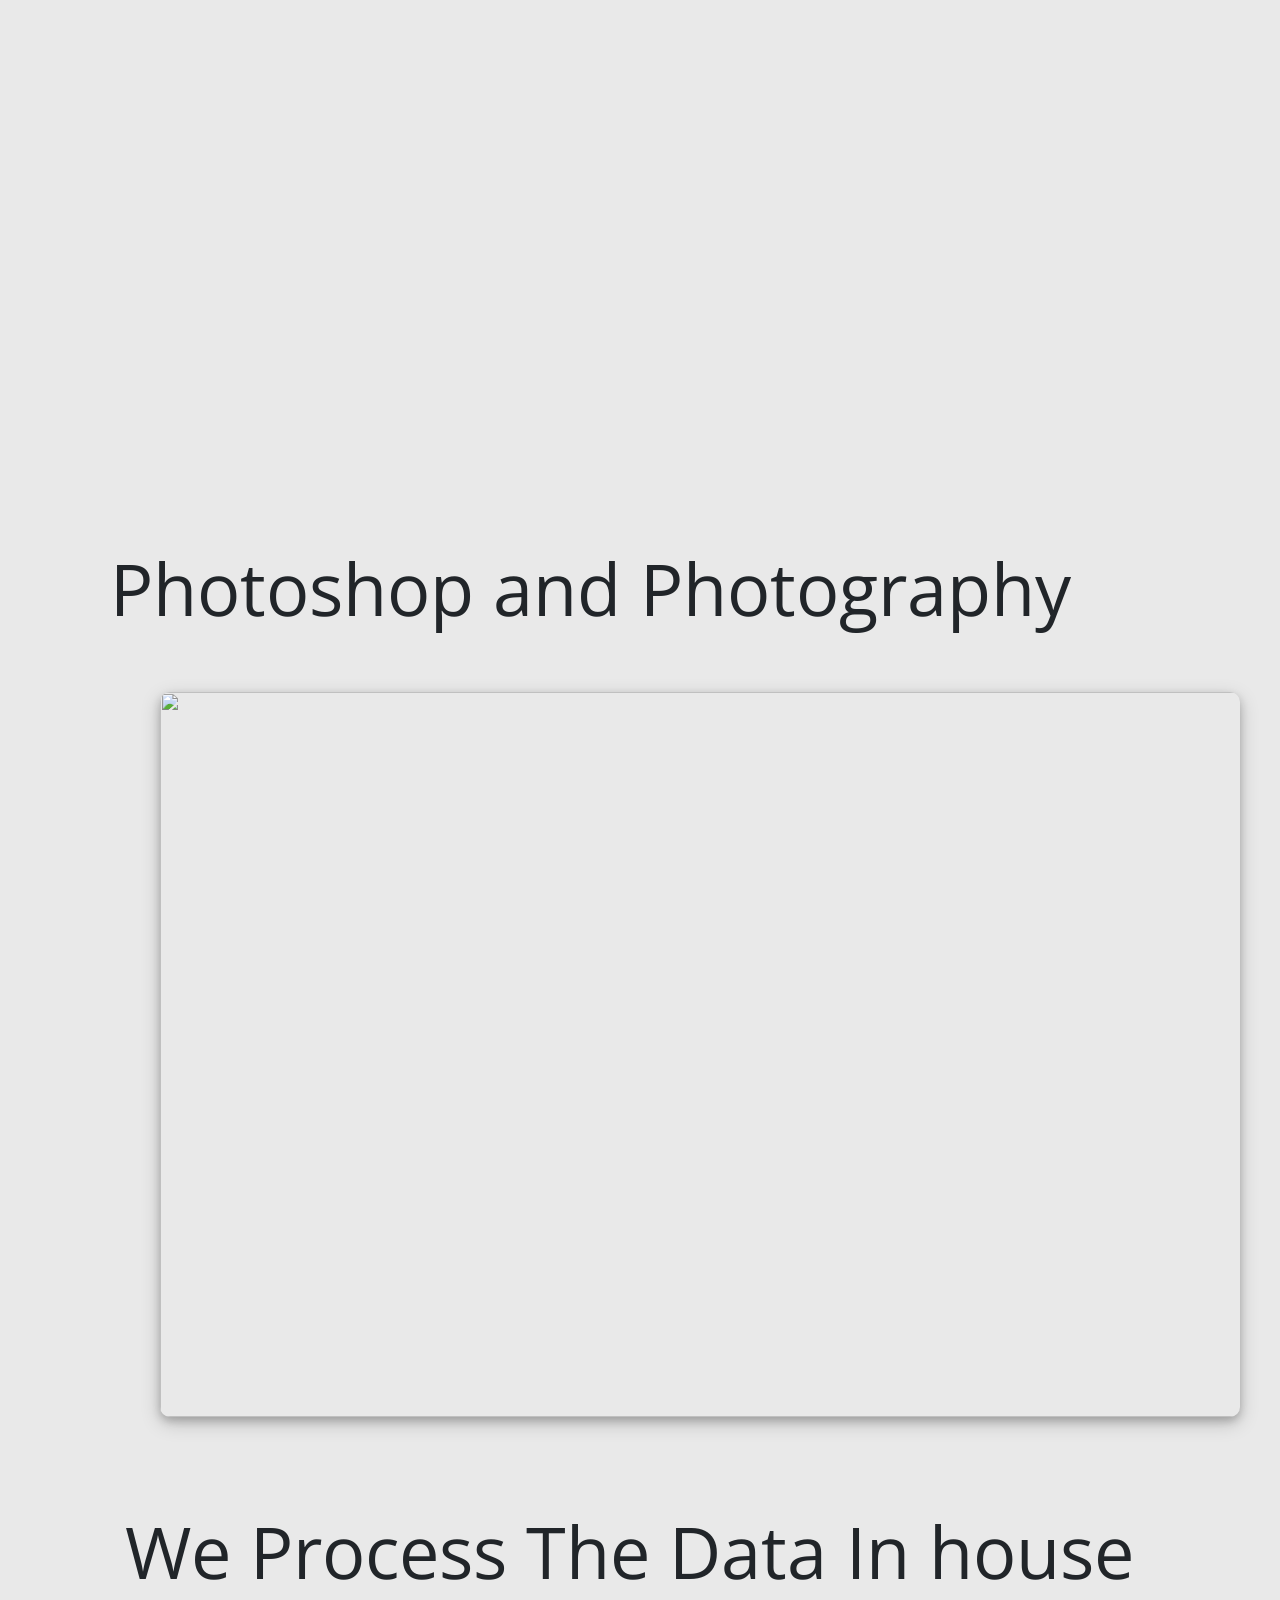
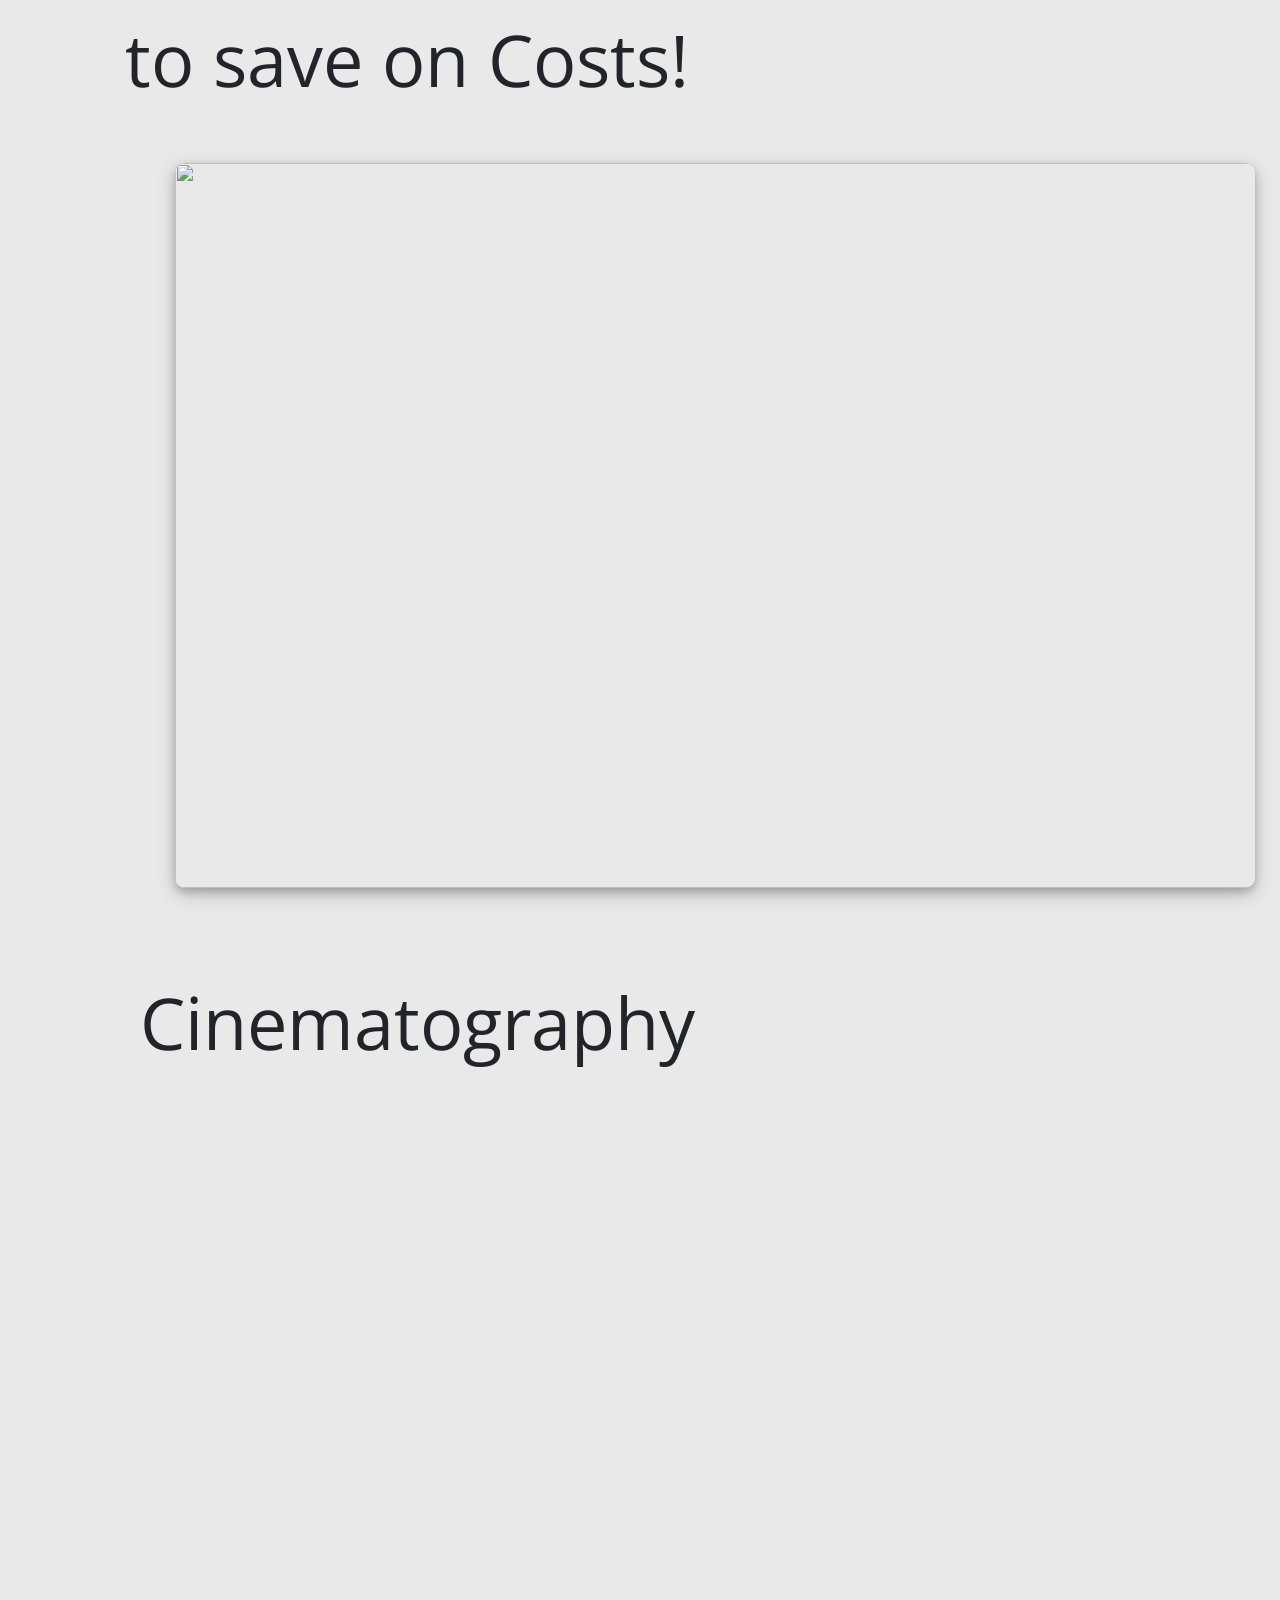
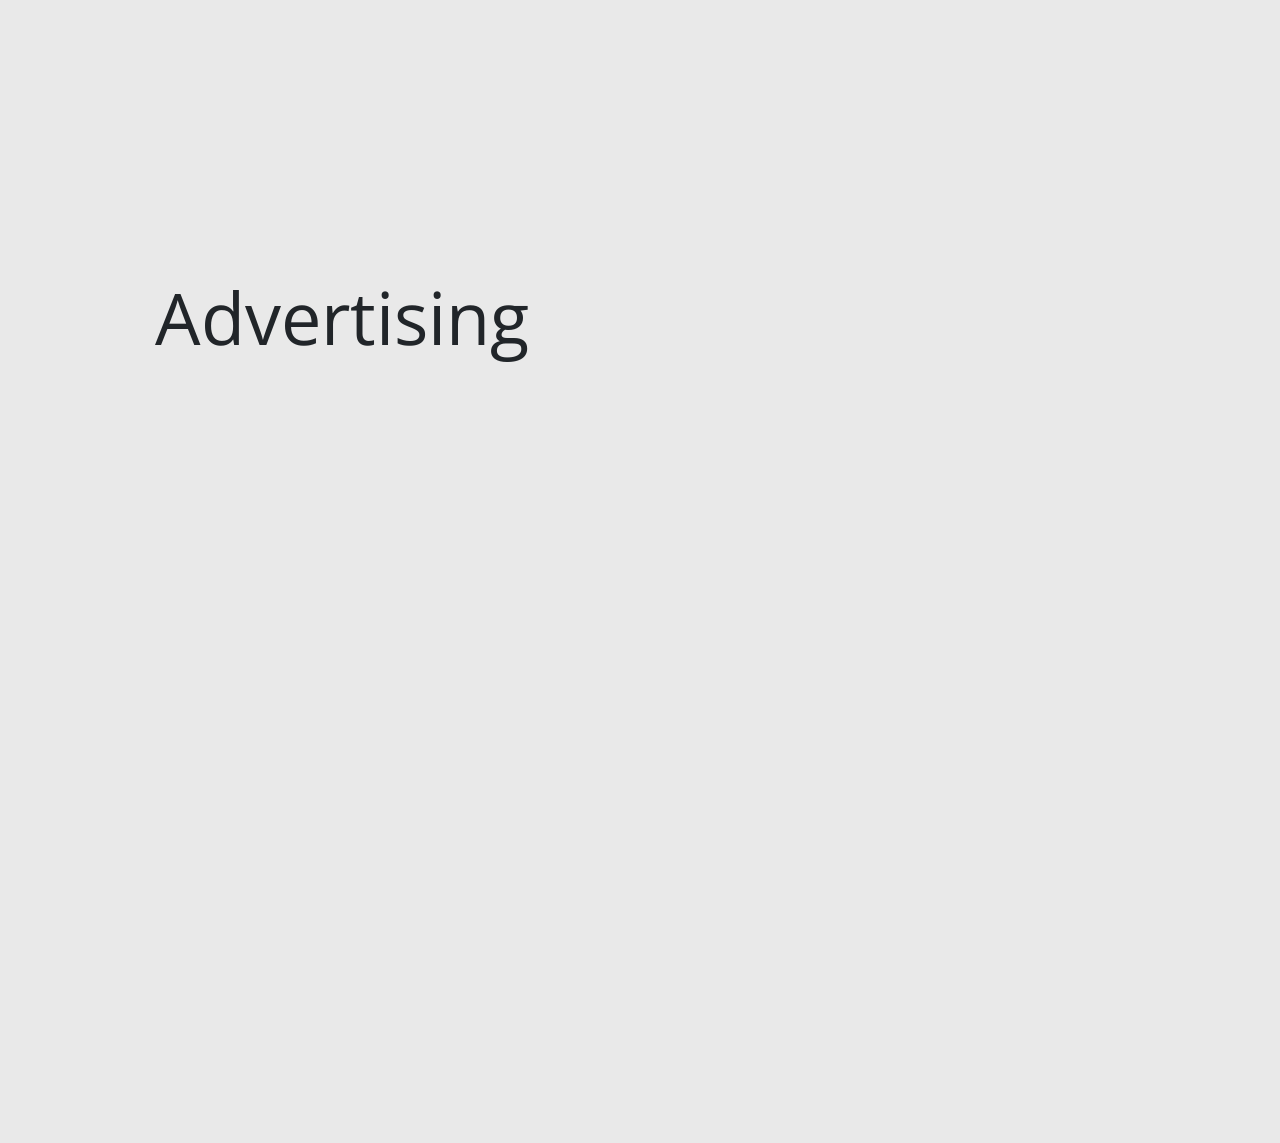
==== commit c6dd52f9: "Update index.html moved video to try and git rid of odm frame" ====
--- a/index.html
+++ b/index.html
@@ -128,6 +128,7 @@
    <div class="col">
     <div class="col-12">
             <p>Data Collection and 3d Modeling and Digital Elevation Models</p>
+            <iframe width="1089" height="725" src="https://www.youtube.com/embed/dfGx8R7il2o" frameborder="0" allow="accelerometer; autoplay; encrypted-media; gyroscope; picture-in-picture" allowfullscreen></iframe>
 
 
   </div>
